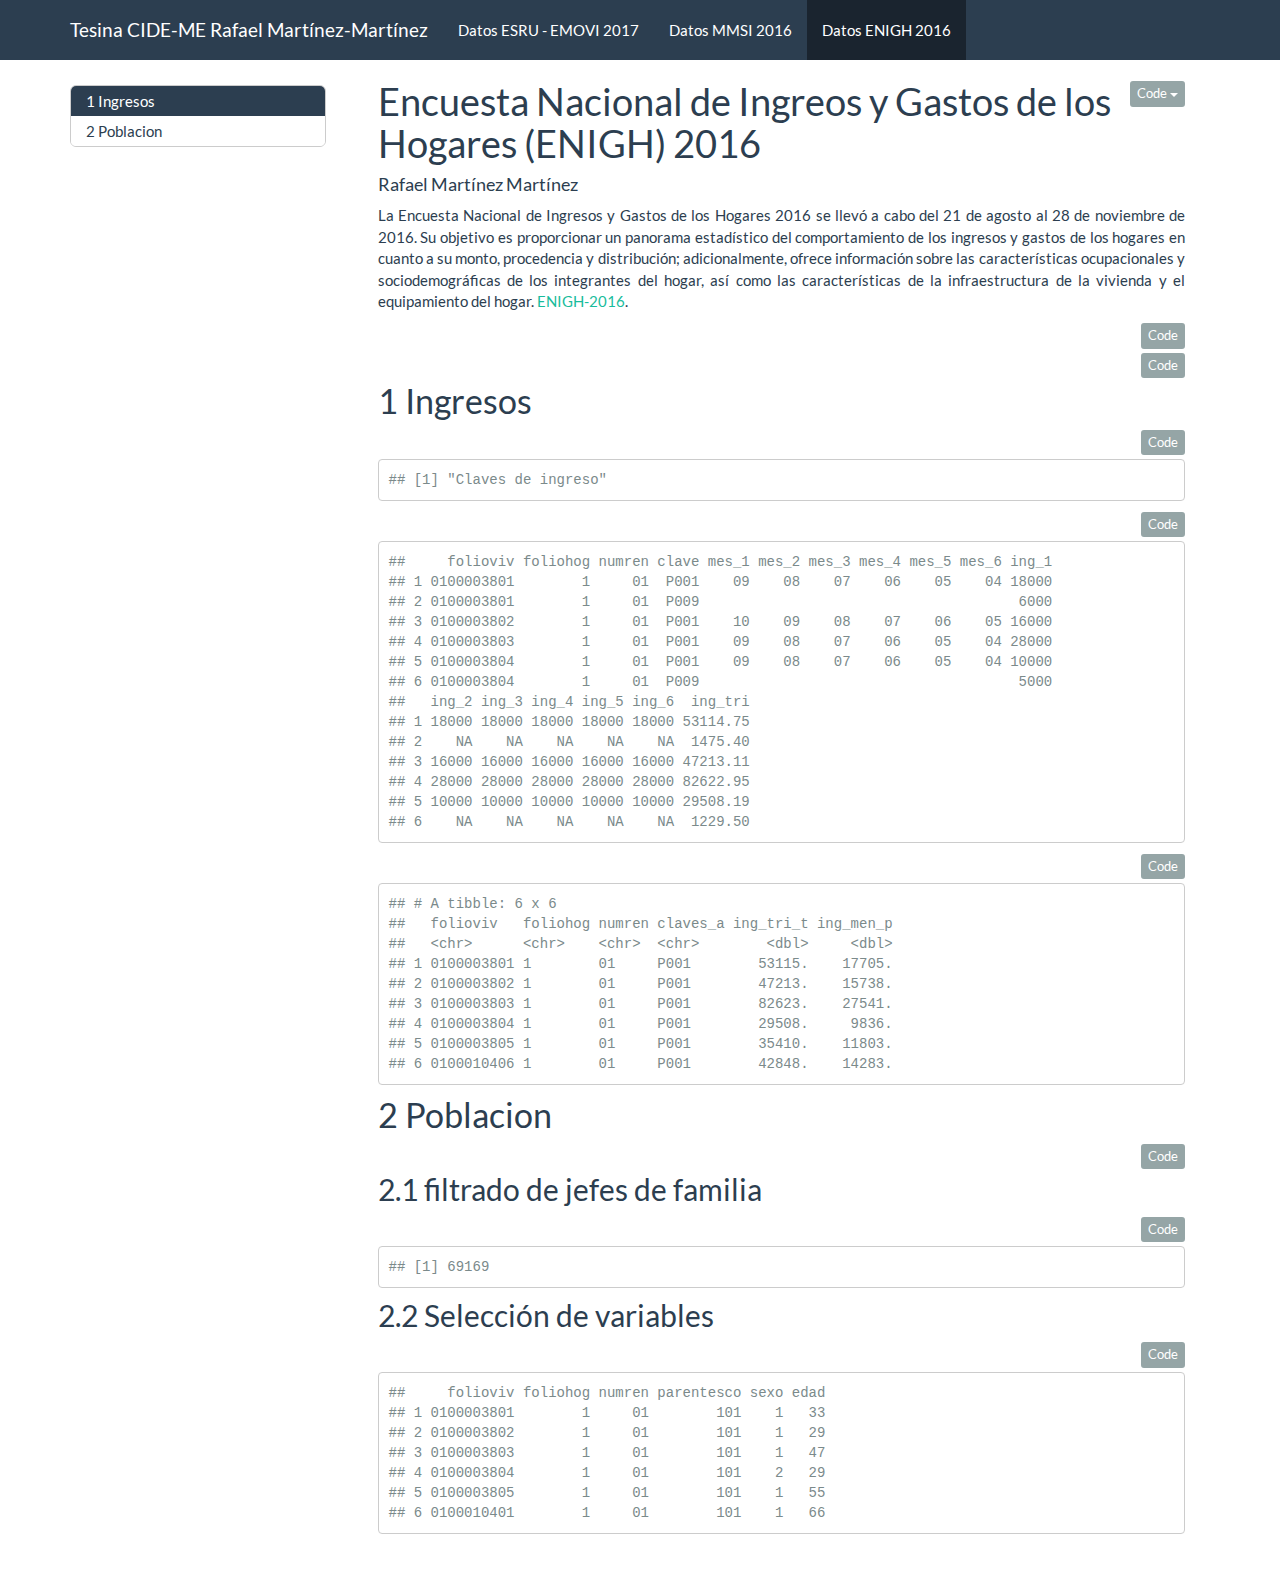
==== docs/ENIGH2016.html @ 31d8e5df "movilidad" ====
<!DOCTYPE html>

<html>

<head>

<meta charset="utf-8" />
<meta name="generator" content="pandoc" />
<meta http-equiv="X-UA-Compatible" content="IE=EDGE" />


<meta name="author" content="Rafael Martínez Martínez" />


<title>Encuesta Nacional de Ingreos y Gastos de los Hogares (ENIGH) 2016</title>

<script src="site_libs/header-attrs-2.5/header-attrs.js"></script>
<script src="site_libs/jquery-1.11.3/jquery.min.js"></script>
<meta name="viewport" content="width=device-width, initial-scale=1" />
<link href="site_libs/bootstrap-3.3.5/css/flatly.min.css" rel="stylesheet" />
<script src="site_libs/bootstrap-3.3.5/js/bootstrap.min.js"></script>
<script src="site_libs/bootstrap-3.3.5/shim/html5shiv.min.js"></script>
<script src="site_libs/bootstrap-3.3.5/shim/respond.min.js"></script>
<script src="site_libs/jqueryui-1.11.4/jquery-ui.min.js"></script>
<link href="site_libs/tocify-1.9.1/jquery.tocify.css" rel="stylesheet" />
<script src="site_libs/tocify-1.9.1/jquery.tocify.js"></script>
<script src="site_libs/navigation-1.1/tabsets.js"></script>
<script src="site_libs/navigation-1.1/codefolding.js"></script>
<script src="site_libs/navigation-1.1/sourceembed.js"></script>
<link href="site_libs/highlightjs-9.12.0/default.css" rel="stylesheet" />
<script src="site_libs/highlightjs-9.12.0/highlight.js"></script>
<link href="site_libs/anchor-sections-1.0/anchor-sections.css" rel="stylesheet" />
<script src="site_libs/anchor-sections-1.0/anchor-sections.js"></script>

<style type="text/css">
  code{white-space: pre-wrap;}
  span.smallcaps{font-variant: small-caps;}
  span.underline{text-decoration: underline;}
  div.column{display: inline-block; vertical-align: top; width: 50%;}
  div.hanging-indent{margin-left: 1.5em; text-indent: -1.5em;}
  ul.task-list{list-style: none;}
    </style>

<style type="text/css">code{white-space: pre;}</style>
<style type="text/css">
  pre:not([class]) {
    background-color: white;
  }
</style>
<script type="text/javascript">
if (window.hljs) {
  hljs.configure({languages: []});
  hljs.initHighlightingOnLoad();
  if (document.readyState && document.readyState === "complete") {
    window.setTimeout(function() { hljs.initHighlighting(); }, 0);
  }
}
</script>



<style type="text/css">
h1 {
  font-size: 34px;
}
h1.title {
  font-size: 38px;
}
h2 {
  font-size: 30px;
}
h3 {
  font-size: 24px;
}
h4 {
  font-size: 18px;
}
h5 {
  font-size: 16px;
}
h6 {
  font-size: 12px;
}
.table th:not([align]) {
  text-align: left;
}
#rmd-source-code {
  display: none;
}
</style>

<link rel="stylesheet" href="estilo.css" type="text/css" />



<style type = "text/css">
.main-container {
  max-width: 940px;
  margin-left: auto;
  margin-right: auto;
}
code {
  color: inherit;
  background-color: rgba(0, 0, 0, 0.04);
}
img {
  max-width:100%;
}
.tabbed-pane {
  padding-top: 12px;
}
.html-widget {
  margin-bottom: 20px;
}
button.code-folding-btn:focus {
  outline: none;
}
summary {
  display: list-item;
}
</style>


<style type="text/css">
/* padding for bootstrap navbar */
body {
  padding-top: 60px;
  padding-bottom: 40px;
}
/* offset scroll position for anchor links (for fixed navbar)  */
.section h1 {
  padding-top: 65px;
  margin-top: -65px;
}
.section h2 {
  padding-top: 65px;
  margin-top: -65px;
}
.section h3 {
  padding-top: 65px;
  margin-top: -65px;
}
.section h4 {
  padding-top: 65px;
  margin-top: -65px;
}
.section h5 {
  padding-top: 65px;
  margin-top: -65px;
}
.section h6 {
  padding-top: 65px;
  margin-top: -65px;
}
.dropdown-submenu {
  position: relative;
}
.dropdown-submenu>.dropdown-menu {
  top: 0;
  left: 100%;
  margin-top: -6px;
  margin-left: -1px;
  border-radius: 0 6px 6px 6px;
}
.dropdown-submenu:hover>.dropdown-menu {
  display: block;
}
.dropdown-submenu>a:after {
  display: block;
  content: " ";
  float: right;
  width: 0;
  height: 0;
  border-color: transparent;
  border-style: solid;
  border-width: 5px 0 5px 5px;
  border-left-color: #cccccc;
  margin-top: 5px;
  margin-right: -10px;
}
.dropdown-submenu:hover>a:after {
  border-left-color: #ffffff;
}
.dropdown-submenu.pull-left {
  float: none;
}
.dropdown-submenu.pull-left>.dropdown-menu {
  left: -100%;
  margin-left: 10px;
  border-radius: 6px 0 6px 6px;
}
</style>

<script>
// manage active state of menu based on current page
$(document).ready(function () {
  // active menu anchor
  href = window.location.pathname
  href = href.substr(href.lastIndexOf('/') + 1)
  if (href === "")
    href = "index.html";
  var menuAnchor = $('a[href="' + href + '"]');

  // mark it active
  menuAnchor.parent().addClass('active');

  // if it's got a parent navbar menu mark it active as well
  menuAnchor.closest('li.dropdown').addClass('active');
});
</script>

<!-- tabsets -->

<style type="text/css">
.tabset-dropdown > .nav-tabs {
  display: inline-table;
  max-height: 500px;
  min-height: 44px;
  overflow-y: auto;
  background: white;
  border: 1px solid #ddd;
  border-radius: 4px;
}

.tabset-dropdown > .nav-tabs > li.active:before {
  content: "";
  font-family: 'Glyphicons Halflings';
  display: inline-block;
  padding: 10px;
  border-right: 1px solid #ddd;
}

.tabset-dropdown > .nav-tabs.nav-tabs-open > li.active:before {
  content: "&#xe258;";
  border: none;
}

.tabset-dropdown > .nav-tabs.nav-tabs-open:before {
  content: "";
  font-family: 'Glyphicons Halflings';
  display: inline-block;
  padding: 10px;
  border-right: 1px solid #ddd;
}

.tabset-dropdown > .nav-tabs > li.active {
  display: block;
}

.tabset-dropdown > .nav-tabs > li > a,
.tabset-dropdown > .nav-tabs > li > a:focus,
.tabset-dropdown > .nav-tabs > li > a:hover {
  border: none;
  display: inline-block;
  border-radius: 4px;
  background-color: transparent;
}

.tabset-dropdown > .nav-tabs.nav-tabs-open > li {
  display: block;
  float: none;
}

.tabset-dropdown > .nav-tabs > li {
  display: none;
}
</style>

<!-- code folding -->
<style type="text/css">
.code-folding-btn { margin-bottom: 4px; }
</style>



<style type="text/css">

#TOC {
  margin: 25px 0px 20px 0px;
}
@media (max-width: 768px) {
#TOC {
  position: relative;
  width: 100%;
}
}

@media print {
.toc-content {
  /* see https://github.com/w3c/csswg-drafts/issues/4434 */
  float: right;
}
}

.toc-content {
  padding-left: 30px;
  padding-right: 40px;
}

div.main-container {
  max-width: 1200px;
}

div.tocify {
  width: 20%;
  max-width: 260px;
  max-height: 85%;
}

@media (min-width: 768px) and (max-width: 991px) {
  div.tocify {
    width: 25%;
  }
}

@media (max-width: 767px) {
  div.tocify {
    width: 100%;
    max-width: none;
  }
}

.tocify ul, .tocify li {
  line-height: 20px;
}

.tocify-subheader .tocify-item {
  font-size: 0.90em;
}

.tocify .list-group-item {
  border-radius: 0px;
}


</style>



</head>

<body>


<div class="container-fluid main-container">


<!-- setup 3col/9col grid for toc_float and main content  -->
<div class="row-fluid">
<div class="col-xs-12 col-sm-4 col-md-3">
<div id="TOC" class="tocify">
</div>
</div>

<div class="toc-content col-xs-12 col-sm-8 col-md-9">




<div class="navbar navbar-default  navbar-fixed-top" role="navigation">
  <div class="container">
    <div class="navbar-header">
      <button type="button" class="navbar-toggle collapsed" data-toggle="collapse" data-target="#navbar">
        <span class="icon-bar"></span>
        <span class="icon-bar"></span>
        <span class="icon-bar"></span>
      </button>
      <a class="navbar-brand" href="index.html">Tesina CIDE-ME Rafael Martínez-Martínez</a>
    </div>
    <div id="navbar" class="navbar-collapse collapse">
      <ul class="nav navbar-nav">
        <li>
  <a href="ESRU2017.html">Datos ESRU - EMOVI 2017</a>
</li>
<li>
  <a href="MMSI2016.html">Datos MMSI 2016</a>
</li>
<li>
  <a href="ENIGH2016.html">Datos ENIGH 2016</a>
</li>
      </ul>
      <ul class="nav navbar-nav navbar-right">
        
      </ul>
    </div><!--/.nav-collapse -->
  </div><!--/.container -->
</div><!--/.navbar -->

<div class="fluid-row" id="header">

<div class="btn-group pull-right">
<button type="button" class="btn btn-default btn-xs dropdown-toggle" data-toggle="dropdown" aria-haspopup="true" aria-expanded="false"><span>Code</span> <span class="caret"></span></button>
<ul class="dropdown-menu" style="min-width: 50px;">
<li><a id="rmd-show-all-code" href="#">Show All Code</a></li>
<li><a id="rmd-hide-all-code" href="#">Hide All Code</a></li>
<li role="separator" class="divider"></li>
<li><a id="rmd-download-source" href="#">Download Rmd</a></li>
</ul>
</div>



<h1 class="title toc-ignore">Encuesta Nacional de Ingreos y Gastos de los Hogares (ENIGH) 2016</h1>
<h4 class="author">Rafael Martínez Martínez</h4>

</div>


<div id="justificar">
<p>La Encuesta Nacional de Ingresos y Gastos de los Hogares 2016 se llevó a cabo del 21 de agosto al 28 de noviembre de 2016. Su objetivo es proporcionar un panorama estadístico del comportamiento de los ingresos y gastos de los hogares en cuanto a su monto, procedencia y distribución; adicionalmente, ofrece información sobre las características ocupacionales y sociodemográficas de los integrantes del hogar, así como las características de la infraestructura de la vivienda y el equipamiento del hogar. <a href="https://www.inegi.org.mx/programas/enigh/nc/2016/">ENIGH-2016</a>.</p>
</div>
<pre class="r"><code>library(tidyverse)
library(haven) # importa, entre otros software, de Stata
library(sjlabelled) # manejar labels de las variables 
library(openxlsx) # leer archivos de excel
library(DT) # visualizar a tablas
library(data.table) # convertir a tablas
library(highcharter) # gráficas interactivas
library(webshot)</code></pre>
<pre class="r"><code>cargar&lt;- function(docu){

return(read_stata(
                     path = paste(&quot;Datos/ENIGH-2016/&quot;,docu,&quot;.dta&quot;,sep=&quot;&quot;),
                     atomic.to.fac = TRUE,
                     enc = NULL,
                     ))
}</code></pre>
<div id="ingresos" class="section level1" number="1">
<h1 number="1"><span class="header-section-number">1</span> Ingresos</h1>
<pre class="r"><code>data_ingresos_enigh2016&lt;-cargar(&quot;ingresos&quot;)
get_label(data_ingresos_enigh2016$clave)</code></pre>
<pre><code>## [1] &quot;Claves de ingreso&quot;</code></pre>
<pre class="r"><code>familias_integrantes &lt;- function(df,folhog,nr){
  dfn &lt;- df %&gt;%
    filter(foliohog %in% folhog)%&gt;%
    filter(numren %in% nr)
  return(dfn)
} 



ingresos_acu &lt;- function(df,clavs=get_labels(ingresos_enigh2016$clave)){
 dfn &lt;- df %&gt;%
   group_by(folioviv, foliohog, numren) %&gt;%
   filter(clave %in% clavs)%&gt;%
   summarise(
   claves_a = paste(clave,collapse = &quot;,&quot;),
  ing_tri_t = sum(ing_tri),
  ing_men_p = ing_tri_t/3
  ) %&gt;% ungroup()
 
 
 return(dfn)
}

hogares &lt;- c(&#39;1&#39;)
personas_h &lt;- c(&#39;01&#39;)

a&lt;-familias_integrantes(data_ingresos_enigh2016,hogares,personas_h)
head(a)</code></pre>
<pre><code>##     folioviv foliohog numren clave mes_1 mes_2 mes_3 mes_4 mes_5 mes_6 ing_1
## 1 0100003801        1     01  P001    09    08    07    06    05    04 18000
## 2 0100003801        1     01  P009                                      6000
## 3 0100003802        1     01  P001    10    09    08    07    06    05 16000
## 4 0100003803        1     01  P001    09    08    07    06    05    04 28000
## 5 0100003804        1     01  P001    09    08    07    06    05    04 10000
## 6 0100003804        1     01  P009                                      5000
##   ing_2 ing_3 ing_4 ing_5 ing_6  ing_tri
## 1 18000 18000 18000 18000 18000 53114.75
## 2    NA    NA    NA    NA    NA  1475.40
## 3 16000 16000 16000 16000 16000 47213.11
## 4 28000 28000 28000 28000 28000 82622.95
## 5 10000 10000 10000 10000 10000 29508.19
## 6    NA    NA    NA    NA    NA  1229.50</code></pre>
<pre class="r"><code>claves&lt;-c(&quot;P001&quot;)
head(ingresos_acu(a,claves) )</code></pre>
<pre><code>## # A tibble: 6 x 6
##   folioviv   foliohog numren claves_a ing_tri_t ing_men_p
##   &lt;chr&gt;      &lt;chr&gt;    &lt;chr&gt;  &lt;chr&gt;        &lt;dbl&gt;     &lt;dbl&gt;
## 1 0100003801 1        01     P001        53115.    17705.
## 2 0100003802 1        01     P001        47213.    15738.
## 3 0100003803 1        01     P001        82623.    27541.
## 4 0100003804 1        01     P001        29508.     9836.
## 5 0100003805 1        01     P001        35410.    11803.
## 6 0100010406 1        01     P001        42848.    14283.</code></pre>
</div>
<div id="poblacion" class="section level1" number="2">
<h1 number="2"><span class="header-section-number">2</span> Poblacion</h1>
<pre class="r"><code>data_poblacion_enigh2016&lt;-cargar(&quot;poblacion&quot;)</code></pre>
<div id="filtrado-de-jefes-de-familia" class="section level2" number="2.1">
<h2 number="2.1"><span class="header-section-number">2.1</span> filtrado de jefes de familia</h2>
<pre class="r"><code># 101 Jefe(a)
# 102 Persona sola
# 201 Esposo(a), compañero(a), cónyuge, pareja, marido, mujer, señor(a), # # 202 consorte Concubino(a)
# 203 Amasio(a)
# 204 Querido(a), amante
# 205 Pareja del mismo sexo

familias_jefes &lt;- function(df,folhog,jefes){
  dfn &lt;- df %&gt;%
    filter(foliohog %in% folhog)%&gt;%
    filter(parentesco %in% jefes)
  return(dfn)
} 

#hogares &lt;- unique(data_poblacion_enigh2016$foliohog)
# ganamos 1000 hogares mas
hogares &lt;- c(&#39;1&#39;)
jefes_h &lt;- c(&#39;101&#39;, &#39;102&#39;)


a&lt;- familias_jefes(data_poblacion_enigh2016,hogares,jefes_h)
NROW(a$parentesco)</code></pre>
<pre><code>## [1] 69169</code></pre>
</div>
<div id="selección-de-variables" class="section level2" number="2.2">
<h2 number="2.2"><span class="header-section-number">2.2</span> Selección de variables</h2>
<pre class="r"><code>var &lt;- c(&quot;folioviv&quot;,&quot;foliohog&quot;, &quot;numren&quot;, &quot;parentesco&quot;,
         &quot;sexo&quot;,&quot;edad&quot; )

data_poblacion_sel &lt;- function(df,va){
  dfn&lt;-df%&gt;% 
    select(all_of(va))
  return(dfn)
}

b&lt;-data_poblacion_sel(a, var)
head(b)</code></pre>
<pre><code>##     folioviv foliohog numren parentesco sexo edad
## 1 0100003801        1     01        101    1   33
## 2 0100003802        1     01        101    1   29
## 3 0100003803        1     01        101    1   47
## 4 0100003804        1     01        101    2   29
## 5 0100003805        1     01        101    1   55
## 6 0100010401        1     01        101    1   66</code></pre>
</div>
</div>

<div id="rmd-source-code">[base64]</div>


</div>
</div>

</div>

<script>

// add bootstrap table styles to pandoc tables
function bootstrapStylePandocTables() {
  $('tr.odd').parent('tbody').parent('table').addClass('table table-condensed');
}
$(document).ready(function () {
  bootstrapStylePandocTables();
});


</script>

<!-- tabsets -->

<script>
$(document).ready(function () {
  window.buildTabsets("TOC");
});

$(document).ready(function () {
  $('.tabset-dropdown > .nav-tabs > li').click(function () {
    $(this).parent().toggleClass('nav-tabs-open')
  });
});
</script>

<!-- code folding -->
<script>
$(document).ready(function () {
  window.initializeSourceEmbed("ENIGH2016.Rmd");
  window.initializeCodeFolding("hide" === "show");
});
</script>

<script>
$(document).ready(function ()  {

    // move toc-ignore selectors from section div to header
    $('div.section.toc-ignore')
        .removeClass('toc-ignore')
        .children('h1,h2,h3,h4,h5').addClass('toc-ignore');

    // establish options
    var options = {
      selectors: "h1,h2,h3",
      theme: "bootstrap3",
      context: '.toc-content',
      hashGenerator: function (text) {
        return text.replace(/[.\\/?&!#<>]/g, '').replace(/\s/g, '_');
      },
      ignoreSelector: ".toc-ignore",
      scrollTo: 0
    };
    options.showAndHide = true;
    options.smoothScroll = true;

    // tocify
    var toc = $("#TOC").tocify(options).data("toc-tocify");
});
</script>

<!-- dynamically load mathjax for compatibility with self-contained -->
<script>
  (function () {
    var script = document.createElement("script");
    script.type = "text/javascript";
    script.src  = "https://mathjax.rstudio.com/latest/MathJax.js?config=TeX-AMS-MML_HTMLorMML";
    document.getElementsByTagName("head")[0].appendChild(script);
  })();
</script>

</body>
</html>
---- docs/site_libs/bootstrap-3.3.5/css/flatly.min.css ----
@font-face {
  font-family: 'Lato';
  font-style: normal;
  font-weight: 400;
  src: url(fonts/Lato.ttf) format('truetype');
}
@font-face {
  font-family: 'Lato';
  font-style: normal;
  font-weight: 700;
  src: url(fonts/LatoBold.ttf) format('truetype');
}
@font-face {
  font-family: 'Lato';
  font-style: italic;
  font-weight: 400;
  src: url(fonts/LatoItalic.ttf) format('truetype');
}

/*!
 * bootswatch v3.3.6
 * Homepage: http://bootswatch.com
 * Copyright 2012-2015 Thomas Park
 * Licensed under MIT
 * Based on Bootstrap
*//*!
 * Bootstrap v3.3.6 (http://getbootstrap.com)
 * Copyright 2011-2015 Twitter, Inc.
 * Licensed under MIT (https://github.com/twbs/bootstrap/blob/master/LICENSE)
 *//*! normalize.css v3.0.3 | MIT License | github.com/necolas/normalize.css */html{font-family:sans-serif;-ms-text-size-adjust:100%;-webkit-text-size-adjust:100%}body{margin:0}article,aside,details,figcaption,figure,footer,header,hgroup,main,menu,nav,section,summary{display:block}audio,canvas,progress,video{display:inline-block;vertical-align:baseline}audio:not([controls]){display:none;height:0}[hidden],template{display:none}a{background-color:transparent}a:active,a:hover{outline:0}abbr[title]{border-bottom:1px dotted}b,strong{font-weight:bold}dfn{font-style:italic}h1{font-size:2em;margin:0.67em 0}mark{background:#ff0;color:#000}small{font-size:80%}sub,sup{font-size:75%;line-height:0;position:relative;vertical-align:baseline}sup{top:-0.5em}sub{bottom:-0.25em}img{border:0}svg:not(:root){overflow:hidden}figure{margin:1em 40px}hr{-webkit-box-sizing:content-box;-moz-box-sizing:content-box;box-sizing:content-box;height:0}pre{overflow:auto}code,kbd,pre,samp{font-family:monospace, monospace;font-size:1em}button,input,optgroup,select,textarea{color:inherit;font:inherit;margin:0}button{overflow:visible}button,select{text-transform:none}button,html input[type="button"],input[type="reset"],input[type="submit"]{-webkit-appearance:button;cursor:pointer}button[disabled],html input[disabled]{cursor:default}button::-moz-focus-inner,input::-moz-focus-inner{border:0;padding:0}input{line-height:normal}input[type="checkbox"],input[type="radio"]{-webkit-box-sizing:border-box;-moz-box-sizing:border-box;box-sizing:border-box;padding:0}input[type="number"]::-webkit-inner-spin-button,input[type="number"]::-webkit-outer-spin-button{height:auto}input[type="search"]{-webkit-appearance:textfield;-webkit-box-sizing:content-box;-moz-box-sizing:content-box;box-sizing:content-box}input[type="search"]::-webkit-search-cancel-button,input[type="search"]::-webkit-search-decoration{-webkit-appearance:none}fieldset{border:1px solid #c0c0c0;margin:0 2px;padding:0.35em 0.625em 0.75em}legend{border:0;padding:0}textarea{overflow:auto}optgroup{font-weight:bold}table{border-collapse:collapse;border-spacing:0}td,th{padding:0}/*! Source: https://github.com/h5bp/html5-boilerplate/blob/master/src/css/main.css */@media print{*,*:before,*:after{background:transparent !important;color:#000 !important;-webkit-box-shadow:none !important;box-shadow:none !important;text-shadow:none !important}a,a:visited{text-decoration:underline}a[href]:after{content:" (" attr(href) ")"}abbr[title]:after{content:" (" attr(title) ")"}a[href^="#"]:after,a[href^="javascript:"]:after{content:""}pre,blockquote{border:1px solid #999;page-break-inside:avoid}thead{display:table-header-group}tr,img{page-break-inside:avoid}img{max-width:100% !important}p,h2,h3{orphans:3;widows:3}h2,h3{page-break-after:avoid}.navbar{display:none}.btn>.caret,.dropup>.btn>.caret{border-top-color:#000 !important}.label{border:1px solid #000}.table{border-collapse:collapse !important}.table td,.table th{background-color:#fff !important}.table-bordered th,.table-bordered td{border:1px solid #ddd !important}}@font-face{font-family:'Glyphicons Halflings';src:url('../fonts/glyphicons-halflings-regular.eot');src:url('../fonts/glyphicons-halflings-regular.eot?#iefix') format('embedded-opentype'),url('../fonts/glyphicons-halflings-regular.woff') format('woff'),url('../fonts/glyphicons-halflings-regular.ttf') format('truetype'),url('../fonts/glyphicons-halflings-regular.svg#glyphicons_halflingsregular') format('svg')}.glyphicon{position:relative;top:1px;display:inline-block;font-family:'Glyphicons Halflings';font-style:normal;font-weight:normal;line-height:1;-webkit-font-smoothing:antialiased;-moz-osx-font-smoothing:grayscale}.glyphicon-asterisk:before{content:"\002a"}.glyphicon-plus:before{content:"\002b"}.glyphicon-euro:before,.glyphicon-eur:before{content:"\20ac"}.glyphicon-minus:before{content:"\2212"}.glyphicon-cloud:before{content:"\2601"}.glyphicon-envelope:before{content:"\2709"}.glyphicon-pencil:before{content:"\270f"}.glyphicon-glass:before{content:"\e001"}.glyphicon-music:before{content:"\e002"}.glyphicon-search:before{content:"\e003"}.glyphicon-heart:before{content:"\e005"}.glyphicon-star:before{content:"\e006"}.glyphicon-star-empty:before{content:"\e007"}.glyphicon-user:before{content:"\e008"}.glyphicon-film:before{content:"\e009"}.glyphicon-th-large:before{content:"\e010"}.glyphicon-th:before{content:"\e011"}.glyphicon-th-list:before{content:"\e012"}.glyphicon-ok:before{content:"\e013"}.glyphicon-remove:before{content:"\e014"}.glyphicon-zoom-in:before{content:"\e015"}.glyphicon-zoom-out:before{content:"\e016"}.glyphicon-off:before{content:"\e017"}.glyphicon-signal:before{content:"\e018"}.glyphicon-cog:before{content:"\e019"}.glyphicon-trash:before{content:"\e020"}.glyphicon-home:before{content:"\e021"}.glyphicon-file:before{content:"\e022"}.glyphicon-time:before{content:"\e023"}.glyphicon-road:before{content:"\e024"}.glyphicon-download-alt:before{content:"\e025"}.glyphicon-download:before{content:"\e026"}.glyphicon-upload:before{content:"\e027"}.glyphicon-inbox:before{content:"\e028"}.glyphicon-play-circle:before{content:"\e029"}.glyphicon-repeat:before{content:"\e030"}.glyphicon-refresh:before{content:"\e031"}.glyphicon-list-alt:before{content:"\e032"}.glyphicon-lock:before{content:"\e033"}.glyphicon-flag:before{content:"\e034"}.glyphicon-headphones:before{content:"\e035"}.glyphicon-volume-off:before{content:"\e036"}.glyphicon-volume-down:before{content:"\e037"}.glyphicon-volume-up:before{content:"\e038"}.glyphicon-qrcode:before{content:"\e039"}.glyphicon-barcode:before{content:"\e040"}.glyphicon-tag:before{content:"\e041"}.glyphicon-tags:before{content:"\e042"}.glyphicon-book:before{content:"\e043"}.glyphicon-bookmark:before{content:"\e044"}.glyphicon-print:before{content:"\e045"}.glyphicon-camera:before{content:"\e046"}.glyphicon-font:before{content:"\e047"}.glyphicon-bold:before{content:"\e048"}.glyphicon-italic:before{content:"\e049"}.glyphicon-text-height:before{content:"\e050"}.glyphicon-text-width:before{content:"\e051"}.glyphicon-align-left:before{content:"\e052"}.glyphicon-align-center:before{content:"\e053"}.glyphicon-align-right:before{content:"\e054"}.glyphicon-align-justify:before{content:"\e055"}.glyphicon-list:before{content:"\e056"}.glyphicon-indent-left:before{content:"\e057"}.glyphicon-indent-right:before{content:"\e058"}.glyphicon-facetime-video:before{content:"\e059"}.glyphicon-picture:before{content:"\e060"}.glyphicon-map-marker:before{content:"\e062"}.glyphicon-adjust:before{content:"\e063"}.glyphicon-tint:before{content:"\e064"}.glyphicon-edit:before{content:"\e065"}.glyphicon-share:before{content:"\e066"}.glyphicon-check:before{content:"\e067"}.glyphicon-move:before{content:"\e068"}.glyphicon-step-backward:before{content:"\e069"}.glyphicon-fast-backward:before{content:"\e070"}.glyphicon-backward:before{content:"\e071"}.glyphicon-play:before{content:"\e072"}.glyphicon-pause:before{content:"\e073"}.glyphicon-stop:before{content:"\e074"}.glyphicon-forward:before{content:"\e075"}.glyphicon-fast-forward:before{content:"\e076"}.glyphicon-step-forward:before{content:"\e077"}.glyphicon-eject:before{content:"\e078"}.glyphicon-chevron-left:before{content:"\e079"}.glyphicon-chevron-right:before{content:"\e080"}.glyphicon-plus-sign:before{content:"\e081"}.glyphicon-minus-sign:before{content:"\e082"}.glyphicon-remove-sign:before{content:"\e083"}.glyphicon-ok-sign:before{content:"\e084"}.glyphicon-question-sign:before{content:"\e085"}.glyphicon-info-sign:before{content:"\e086"}.glyphicon-screenshot:before{content:"\e087"}.glyphicon-remove-circle:before{content:"\e088"}.glyphicon-ok-circle:before{content:"\e089"}.glyphicon-ban-circle:before{content:"\e090"}.glyphicon-arrow-left:before{content:"\e091"}.glyphicon-arrow-right:before{content:"\e092"}.glyphicon-arrow-up:before{content:"\e093"}.glyphicon-arrow-down:before{content:"\e094"}.glyphicon-share-alt:before{content:"\e095"}.glyphicon-resize-full:before{content:"\e096"}.glyphicon-resize-small:before{content:"\e097"}.glyphicon-exclamation-sign:before{content:"\e101"}.glyphicon-gift:before{content:"\e102"}.glyphicon-leaf:before{content:"\e103"}.glyphicon-fire:before{content:"\e104"}.glyphicon-eye-open:before{content:"\e105"}.glyphicon-eye-close:before{content:"\e106"}.glyphicon-warning-sign:before{content:"\e107"}.glyphicon-plane:before{content:"\e108"}.glyphicon-calendar:before{content:"\e109"}.glyphicon-random:before{content:"\e110"}.glyphicon-comment:before{content:"\e111"}.glyphicon-magnet:before{content:"\e112"}.glyphicon-chevron-up:before{content:"\e113"}.glyphicon-chevron-down:before{content:"\e114"}.glyphicon-retweet:before{content:"\e115"}.glyphicon-shopping-cart:before{content:"\e116"}.glyphicon-folder-close:before{content:"\e117"}.glyphicon-folder-open:before{content:"\e118"}.glyphicon-resize-vertical:before{content:"\e119"}.glyphicon-resize-horizontal:before{content:"\e120"}.glyphicon-hdd:before{content:"\e121"}.glyphicon-bullhorn:before{content:"\e122"}.glyphicon-bell:before{content:"\e123"}.glyphicon-certificate:before{content:"\e124"}.glyphicon-thumbs-up:before{content:"\e125"}.glyphicon-thumbs-down:before{content:"\e126"}.glyphicon-hand-right:before{content:"\e127"}.glyphicon-hand-left:before{content:"\e128"}.glyphicon-hand-up:before{content:"\e129"}.glyphicon-hand-down:before{content:"\e130"}.glyphicon-circle-arrow-right:before{content:"\e131"}.glyphicon-circle-arrow-left:before{content:"\e132"}.glyphicon-circle-arrow-up:before{content:"\e133"}.glyphicon-circle-arrow-down:before{content:"\e134"}.glyphicon-globe:before{content:"\e135"}.glyphicon-wrench:before{content:"\e136"}.glyphicon-tasks:before{content:"\e137"}.glyphicon-filter:before{content:"\e138"}.glyphicon-briefcase:before{content:"\e139"}.glyphicon-fullscreen:before{content:"\e140"}.glyphicon-dashboard:before{content:"\e141"}.glyphicon-paperclip:before{content:"\e142"}.glyphicon-heart-empty:before{content:"\e143"}.glyphicon-link:before{content:"\e144"}.glyphicon-phone:before{content:"\e145"}.glyphicon-pushpin:before{content:"\e146"}.glyphicon-usd:before{content:"\e148"}.glyphicon-gbp:before{content:"\e149"}.glyphicon-sort:before{content:"\e150"}.glyphicon-sort-by-alphabet:before{content:"\e151"}.glyphicon-sort-by-alphabet-alt:before{content:"\e152"}.glyphicon-sort-by-order:before{content:"\e153"}.glyphicon-sort-by-order-alt:before{content:"\e154"}.glyphicon-sort-by-attributes:before{content:"\e155"}.glyphicon-sort-by-attributes-alt:before{content:"\e156"}.glyphicon-unchecked:before{content:"\e157"}.glyphicon-expand:before{content:"\e158"}.glyphicon-collapse-down:before{content:"\e159"}.glyphicon-collapse-up:before{content:"\e160"}.glyphicon-log-in:before{content:"\e161"}.glyphicon-flash:before{content:"\e162"}.glyphicon-log-out:before{content:"\e163"}.glyphicon-new-window:before{content:"\e164"}.glyphicon-record:before{content:"\e165"}.glyphicon-save:before{content:"\e166"}.glyphicon-open:before{content:"\e167"}.glyphicon-saved:before{content:"\e168"}.glyphicon-import:before{content:"\e169"}.glyphicon-export:before{content:"\e170"}.glyphicon-send:before{content:"\e171"}.glyphicon-floppy-disk:before{content:"\e172"}.glyphicon-floppy-saved:before{content:"\e173"}.glyphicon-floppy-remove:before{content:"\e174"}.glyphicon-floppy-save:before{content:"\e175"}.glyphicon-floppy-open:before{content:"\e176"}.glyphicon-credit-card:before{content:"\e177"}.glyphicon-transfer:before{content:"\e178"}.glyphicon-cutlery:before{content:"\e179"}.glyphicon-header:before{content:"\e180"}.glyphicon-compressed:before{content:"\e181"}.glyphicon-earphone:before{content:"\e182"}.glyphicon-phone-alt:before{content:"\e183"}.glyphicon-tower:before{content:"\e184"}.glyphicon-stats:before{content:"\e185"}.glyphicon-sd-video:before{content:"\e186"}.glyphicon-hd-video:before{content:"\e187"}.glyphicon-subtitles:before{content:"\e188"}.glyphicon-sound-stereo:before{content:"\e189"}.glyphicon-sound-dolby:before{content:"\e190"}.glyphicon-sound-5-1:before{content:"\e191"}.glyphicon-sound-6-1:before{content:"\e192"}.glyphicon-sound-7-1:before{content:"\e193"}.glyphicon-copyright-mark:before{content:"\e194"}.glyphicon-registration-mark:before{content:"\e195"}.glyphicon-cloud-download:before{content:"\e197"}.glyphicon-cloud-upload:before{content:"\e198"}.glyphicon-tree-conifer:before{content:"\e199"}.glyphicon-tree-deciduous:before{content:"\e200"}.glyphicon-cd:before{content:"\e201"}.glyphicon-save-file:before{content:"\e202"}.glyphicon-open-file:before{content:"\e203"}.glyphicon-level-up:before{content:"\e204"}.glyphicon-copy:before{content:"\e205"}.glyphicon-paste:before{content:"\e206"}.glyphicon-alert:before{content:"\e209"}.glyphicon-equalizer:before{content:"\e210"}.glyphicon-king:before{content:"\e211"}.glyphicon-queen:before{content:"\e212"}.glyphicon-pawn:before{content:"\e213"}.glyphicon-bishop:before{content:"\e214"}.glyphicon-knight:before{content:"\e215"}.glyphicon-baby-formula:before{content:"\e216"}.glyphicon-tent:before{content:"\26fa"}.glyphicon-blackboard:before{content:"\e218"}.glyphicon-bed:before{content:"\e219"}.glyphicon-apple:before{content:"\f8ff"}.glyphicon-erase:before{content:"\e221"}.glyphicon-hourglass:before{content:"\231b"}.glyphicon-lamp:before{content:"\e223"}.glyphicon-duplicate:before{content:"\e224"}.glyphicon-piggy-bank:before{content:"\e225"}.glyphicon-scissors:before{content:"\e226"}.glyphicon-bitcoin:before{content:"\e227"}.glyphicon-btc:before{content:"\e227"}.glyphicon-xbt:before{content:"\e227"}.glyphicon-yen:before{content:"\00a5"}.glyphicon-jpy:before{content:"\00a5"}.glyphicon-ruble:before{content:"\20bd"}.glyphicon-rub:before{content:"\20bd"}.glyphicon-scale:before{content:"\e230"}.glyphicon-ice-lolly:before{content:"\e231"}.glyphicon-ice-lolly-tasted:before{content:"\e232"}.glyphicon-education:before{content:"\e233"}.glyphicon-option-horizontal:before{content:"\e234"}.glyphicon-option-vertical:before{content:"\e235"}.glyphicon-menu-hamburger:before{content:"\e236"}.glyphicon-modal-window:before{content:"\e237"}.glyphicon-oil:before{content:"\e238"}.glyphicon-grain:before{content:"\e239"}.glyphicon-sunglasses:before{content:"\e240"}.glyphicon-text-size:before{content:"\e241"}.glyphicon-text-color:before{content:"\e242"}.glyphicon-text-background:before{content:"\e243"}.glyphicon-object-align-top:before{content:"\e244"}.glyphicon-object-align-bottom:before{content:"\e245"}.glyphicon-object-align-horizontal:before{content:"\e246"}.glyphicon-object-align-left:before{content:"\e247"}.glyphicon-object-align-vertical:before{content:"\e248"}.glyphicon-object-align-right:before{content:"\e249"}.glyphicon-triangle-right:before{content:"\e250"}.glyphicon-triangle-left:before{content:"\e251"}.glyphicon-triangle-bottom:before{content:"\e252"}.glyphicon-triangle-top:before{content:"\e253"}.glyphicon-console:before{content:"\e254"}.glyphicon-superscript:before{content:"\e255"}.glyphicon-subscript:before{content:"\e256"}.glyphicon-menu-left:before{content:"\e257"}.glyphicon-menu-right:before{content:"\e258"}.glyphicon-menu-down:before{content:"\e259"}.glyphicon-menu-up:before{content:"\e260"}*{-webkit-box-sizing:border-box;-moz-box-sizing:border-box;box-sizing:border-box}*:before,*:after{-webkit-box-sizing:border-box;-moz-box-sizing:border-box;box-sizing:border-box}html{font-size:10px;-webkit-tap-highlight-color:rgba(0,0,0,0)}body{font-family:"Lato","Helvetica Neue",Helvetica,Arial,sans-serif;font-size:15px;line-height:1.42857143;color:#2c3e50;background-color:#ffffff}input,button,select,textarea{font-family:inherit;font-size:inherit;line-height:inherit}a{color:#18bc9c;text-decoration:none}a:hover,a:focus{color:#18bc9c;text-decoration:underline}a:focus{outline:thin dotted;outline:5px auto -webkit-focus-ring-color;outline-offset:-2px}figure{margin:0}img{vertical-align:middle}.img-responsive,.thumbnail>img,.thumbnail a>img,.carousel-inner>.item>img,.carousel-inner>.item>a>img{display:block;max-width:100%;height:auto}.img-rounded{border-radius:6px}.img-thumbnail{padding:4px;line-height:1.42857143;background-color:#ffffff;border:1px solid #ecf0f1;border-radius:4px;-webkit-transition:all .2s ease-in-out;-o-transition:all .2s ease-in-out;transition:all .2s ease-in-out;display:inline-block;max-width:100%;height:auto}.img-circle{border-radius:50%}hr{margin-top:21px;margin-bottom:21px;border:0;border-top:1px solid #ecf0f1}.sr-only{position:absolute;width:1px;height:1px;margin:-1px;padding:0;overflow:hidden;clip:rect(0, 0, 0, 0);border:0}.sr-only-focusable:active,.sr-only-focusable:focus{position:static;width:auto;height:auto;margin:0;overflow:visible;clip:auto}[role="button"]{cursor:pointer}h1,h2,h3,h4,h5,h6,.h1,.h2,.h3,.h4,.h5,.h6{font-family:"Lato","Helvetica Neue",Helvetica,Arial,sans-serif;font-weight:400;line-height:1.1;color:inherit}h1 small,h2 small,h3 small,h4 small,h5 small,h6 small,.h1 small,.h2 small,.h3 small,.h4 small,.h5 small,.h6 small,h1 .small,h2 .small,h3 .small,h4 .small,h5 .small,h6 .small,.h1 .small,.h2 .small,.h3 .small,.h4 .small,.h5 .small,.h6 .small{font-weight:normal;line-height:1;color:#b4bcc2}h1,.h1,h2,.h2,h3,.h3{margin-top:21px;margin-bottom:10.5px}h1 small,.h1 small,h2 small,.h2 small,h3 small,.h3 small,h1 .small,.h1 .small,h2 .small,.h2 .small,h3 .small,.h3 .small{font-size:65%}h4,.h4,h5,.h5,h6,.h6{margin-top:10.5px;margin-bottom:10.5px}h4 small,.h4 small,h5 small,.h5 small,h6 small,.h6 small,h4 .small,.h4 .small,h5 .small,.h5 .small,h6 .small,.h6 .small{font-size:75%}h1,.h1{font-size:39px}h2,.h2{font-size:32px}h3,.h3{font-size:26px}h4,.h4{font-size:19px}h5,.h5{font-size:15px}h6,.h6{font-size:13px}p{margin:0 0 10.5px}.lead{margin-bottom:21px;font-size:17px;font-weight:300;line-height:1.4}@media (min-width:768px){.lead{font-size:22.5px}}small,.small{font-size:86%}mark,.mark{background-color:#f39c12;padding:.2em}.text-left{text-align:left}.text-right{text-align:right}.text-center{text-align:center}.text-justify{text-align:justify}.text-nowrap{white-space:nowrap}.text-lowercase{text-transform:lowercase}.text-uppercase{text-transform:uppercase}.text-capitalize{text-transform:capitalize}.text-muted{color:#b4bcc2}.text-primary{color:#2c3e50}a.text-primary:hover,a.text-primary:focus{color:#1a242f}.text-success{color:#ffffff}a.text-success:hover,a.text-success:focus{color:#e6e6e6}.text-info{color:#ffffff}a.text-info:hover,a.text-info:focus{color:#e6e6e6}.text-warning{color:#ffffff}a.text-warning:hover,a.text-warning:focus{color:#e6e6e6}.text-danger{color:#ffffff}a.text-danger:hover,a.text-danger:focus{color:#e6e6e6}.bg-primary{color:#fff;background-color:#2c3e50}a.bg-primary:hover,a.bg-primary:focus{background-color:#1a242f}.bg-success{background-color:#18bc9c}a.bg-success:hover,a.bg-success:focus{background-color:#128f76}.bg-info{background-color:#3498db}a.bg-info:hover,a.bg-info:focus{background-color:#217dbb}.bg-warning{background-color:#f39c12}a.bg-warning:hover,a.bg-warning:focus{background-color:#c87f0a}.bg-danger{background-color:#e74c3c}a.bg-danger:hover,a.bg-danger:focus{background-color:#d62c1a}.page-header{padding-bottom:9.5px;margin:42px 0 21px;border-bottom:1px solid transparent}ul,ol{margin-top:0;margin-bottom:10.5px}ul ul,ol ul,ul ol,ol ol{margin-bottom:0}.list-unstyled{padding-left:0;list-style:none}.list-inline{padding-left:0;list-style:none;margin-left:-5px}.list-inline>li{display:inline-block;padding-left:5px;padding-right:5px}dl{margin-top:0;margin-bottom:21px}dt,dd{line-height:1.42857143}dt{font-weight:bold}dd{margin-left:0}@media (min-width:768px){.dl-horizontal dt{float:left;width:160px;clear:left;text-align:right;overflow:hidden;text-overflow:ellipsis;white-space:nowrap}.dl-horizontal dd{margin-left:180px}}abbr[title],abbr[data-original-title]{cursor:help;border-bottom:1px dotted #b4bcc2}.initialism{font-size:90%;text-transform:uppercase}blockquote{padding:10.5px 21px;margin:0 0 21px;font-size:18.75px;border-left:5px solid #ecf0f1}blockquote p:last-child,blockquote ul:last-child,blockquote ol:last-child{margin-bottom:0}blockquote footer,blockquote small,blockquote .small{display:block;font-size:80%;line-height:1.42857143;color:#b4bcc2}blockquote footer:before,blockquote small:before,blockquote .small:before{content:'\2014 \00A0'}.blockquote-reverse,blockquote.pull-right{padding-right:15px;padding-left:0;border-right:5px solid #ecf0f1;border-left:0;text-align:right}.blockquote-reverse footer:before,blockquote.pull-right footer:before,.blockquote-reverse small:before,blockquote.pull-right small:before,.blockquote-reverse .small:before,blockquote.pull-right .small:before{content:''}.blockquote-reverse footer:after,blockquote.pull-right footer:after,.blockquote-reverse small:after,blockquote.pull-right small:after,.blockquote-reverse .small:after,blockquote.pull-right .small:after{content:'\00A0 \2014'}address{margin-bottom:21px;font-style:normal;line-height:1.42857143}code,kbd,pre,samp{font-family:monospace}code{padding:2px 4px;font-size:90%;color:#c7254e;background-color:#f9f2f4;border-radius:4px}kbd{padding:2px 4px;font-size:90%;color:#ffffff;background-color:#333333;border-radius:3px;-webkit-box-shadow:inset 0 -1px 0 rgba(0,0,0,0.25);box-shadow:inset 0 -1px 0 rgba(0,0,0,0.25)}kbd kbd{padding:0;font-size:100%;font-weight:bold;-webkit-box-shadow:none;box-shadow:none}pre{display:block;padding:10px;margin:0 0 10.5px;font-size:14px;line-height:1.42857143;word-break:break-all;word-wrap:break-word;color:#7b8a8b;background-color:#ecf0f1;border:1px solid #cccccc;border-radius:4px}pre code{padding:0;font-size:inherit;color:inherit;white-space:pre-wrap;background-color:transparent;border-radius:0}.pre-scrollable{max-height:340px;overflow-y:scroll}.container{margin-right:auto;margin-left:auto;padding-left:15px;padding-right:15px}@media (min-width:768px){.container{width:750px}}@media (min-width:992px){.container{width:970px}}@media (min-width:1200px){.container{width:1170px}}.container-fluid{margin-right:auto;margin-left:auto;padding-left:15px;padding-right:15px}.row{margin-left:-15px;margin-right:-15px}.col-xs-1,.col-sm-1,.col-md-1,.col-lg-1,.col-xs-2,.col-sm-2,.col-md-2,.col-lg-2,.col-xs-3,.col-sm-3,.col-md-3,.col-lg-3,.col-xs-4,.col-sm-4,.col-md-4,.col-lg-4,.col-xs-5,.col-sm-5,.col-md-5,.col-lg-5,.col-xs-6,.col-sm-6,.col-md-6,.col-lg-6,.col-xs-7,.col-sm-7,.col-md-7,.col-lg-7,.col-xs-8,.col-sm-8,.col-md-8,.col-lg-8,.col-xs-9,.col-sm-9,.col-md-9,.col-lg-9,.col-xs-10,.col-sm-10,.col-md-10,.col-lg-10,.col-xs-11,.col-sm-11,.col-md-11,.col-lg-11,.col-xs-12,.col-sm-12,.col-md-12,.col-lg-12{position:relative;min-height:1px;padding-left:15px;padding-right:15px}.col-xs-1,.col-xs-2,.col-xs-3,.col-xs-4,.col-xs-5,.col-xs-6,.col-xs-7,.col-xs-8,.col-xs-9,.col-xs-10,.col-xs-11,.col-xs-12{float:left}.col-xs-12{width:100%}.col-xs-11{width:91.66666667%}.col-xs-10{width:83.33333333%}.col-xs-9{width:75%}.col-xs-8{width:66.66666667%}.col-xs-7{width:58.33333333%}.col-xs-6{width:50%}.col-xs-5{width:41.66666667%}.col-xs-4{width:33.33333333%}.col-xs-3{width:25%}.col-xs-2{width:16.66666667%}.col-xs-1{width:8.33333333%}.col-xs-pull-12{right:100%}.col-xs-pull-11{right:91.66666667%}.col-xs-pull-10{right:83.33333333%}.col-xs-pull-9{right:75%}.col-xs-pull-8{right:66.66666667%}.col-xs-pull-7{right:58.33333333%}.col-xs-pull-6{right:50%}.col-xs-pull-5{right:41.66666667%}.col-xs-pull-4{right:33.33333333%}.col-xs-pull-3{right:25%}.col-xs-pull-2{right:16.66666667%}.col-xs-pull-1{right:8.33333333%}.col-xs-pull-0{right:auto}.col-xs-push-12{left:100%}.col-xs-push-11{left:91.66666667%}.col-xs-push-10{left:83.33333333%}.col-xs-push-9{left:75%}.col-xs-push-8{left:66.66666667%}.col-xs-push-7{left:58.33333333%}.col-xs-push-6{left:50%}.col-xs-push-5{left:41.66666667%}.col-xs-push-4{left:33.33333333%}.col-xs-push-3{left:25%}.col-xs-push-2{left:16.66666667%}.col-xs-push-1{left:8.33333333%}.col-xs-push-0{left:auto}.col-xs-offset-12{margin-left:100%}.col-xs-offset-11{margin-left:91.66666667%}.col-xs-offset-10{margin-left:83.33333333%}.col-xs-offset-9{margin-left:75%}.col-xs-offset-8{margin-left:66.66666667%}.col-xs-offset-7{margin-left:58.33333333%}.col-xs-offset-6{margin-left:50%}.col-xs-offset-5{margin-left:41.66666667%}.col-xs-offset-4{margin-left:33.33333333%}.col-xs-offset-3{margin-left:25%}.col-xs-offset-2{margin-left:16.66666667%}.col-xs-offset-1{margin-left:8.33333333%}.col-xs-offset-0{margin-left:0%}@media (min-width:768px){.col-sm-1,.col-sm-2,.col-sm-3,.col-sm-4,.col-sm-5,.col-sm-6,.col-sm-7,.col-sm-8,.col-sm-9,.col-sm-10,.col-sm-11,.col-sm-12{float:left}.col-sm-12{width:100%}.col-sm-11{width:91.66666667%}.col-sm-10{width:83.33333333%}.col-sm-9{width:75%}.col-sm-8{width:66.66666667%}.col-sm-7{width:58.33333333%}.col-sm-6{width:50%}.col-sm-5{width:41.66666667%}.col-sm-4{width:33.33333333%}.col-sm-3{width:25%}.col-sm-2{width:16.66666667%}.col-sm-1{width:8.33333333%}.col-sm-pull-12{right:100%}.col-sm-pull-11{right:91.66666667%}.col-sm-pull-10{right:83.33333333%}.col-sm-pull-9{right:75%}.col-sm-pull-8{right:66.66666667%}.col-sm-pull-7{right:58.33333333%}.col-sm-pull-6{right:50%}.col-sm-pull-5{right:41.66666667%}.col-sm-pull-4{right:33.33333333%}.col-sm-pull-3{right:25%}.col-sm-pull-2{right:16.66666667%}.col-sm-pull-1{right:8.33333333%}.col-sm-pull-0{right:auto}.col-sm-push-12{left:100%}.col-sm-push-11{left:91.66666667%}.col-sm-push-10{left:83.33333333%}.col-sm-push-9{left:75%}.col-sm-push-8{left:66.66666667%}.col-sm-push-7{left:58.33333333%}.col-sm-push-6{left:50%}.col-sm-push-5{left:41.66666667%}.col-sm-push-4{left:33.33333333%}.col-sm-push-3{left:25%}.col-sm-push-2{left:16.66666667%}.col-sm-push-1{left:8.33333333%}.col-sm-push-0{left:auto}.col-sm-offset-12{margin-left:100%}.col-sm-offset-11{margin-left:91.66666667%}.col-sm-offset-10{margin-left:83.33333333%}.col-sm-offset-9{margin-left:75%}.col-sm-offset-8{margin-left:66.66666667%}.col-sm-offset-7{margin-left:58.33333333%}.col-sm-offset-6{margin-left:50%}.col-sm-offset-5{margin-left:41.66666667%}.col-sm-offset-4{margin-left:33.33333333%}.col-sm-offset-3{margin-left:25%}.col-sm-offset-2{margin-left:16.66666667%}.col-sm-offset-1{margin-left:8.33333333%}.col-sm-offset-0{margin-left:0%}}@media (min-width:992px){.col-md-1,.col-md-2,.col-md-3,.col-md-4,.col-md-5,.col-md-6,.col-md-7,.col-md-8,.col-md-9,.col-md-10,.col-md-11,.col-md-12{float:left}.col-md-12{width:100%}.col-md-11{width:91.66666667%}.col-md-10{width:83.33333333%}.col-md-9{width:75%}.col-md-8{width:66.66666667%}.col-md-7{width:58.33333333%}.col-md-6{width:50%}.col-md-5{width:41.66666667%}.col-md-4{width:33.33333333%}.col-md-3{width:25%}.col-md-2{width:16.66666667%}.col-md-1{width:8.33333333%}.col-md-pull-12{right:100%}.col-md-pull-11{right:91.66666667%}.col-md-pull-10{right:83.33333333%}.col-md-pull-9{right:75%}.col-md-pull-8{right:66.66666667%}.col-md-pull-7{right:58.33333333%}.col-md-pull-6{right:50%}.col-md-pull-5{right:41.66666667%}.col-md-pull-4{right:33.33333333%}.col-md-pull-3{right:25%}.col-md-pull-2{right:16.66666667%}.col-md-pull-1{right:8.33333333%}.col-md-pull-0{right:auto}.col-md-push-12{left:100%}.col-md-push-11{left:91.66666667%}.col-md-push-10{left:83.33333333%}.col-md-push-9{left:75%}.col-md-push-8{left:66.66666667%}.col-md-push-7{left:58.33333333%}.col-md-push-6{left:50%}.col-md-push-5{left:41.66666667%}.col-md-push-4{left:33.33333333%}.col-md-push-3{left:25%}.col-md-push-2{left:16.66666667%}.col-md-push-1{left:8.33333333%}.col-md-push-0{left:auto}.col-md-offset-12{margin-left:100%}.col-md-offset-11{margin-left:91.66666667%}.col-md-offset-10{margin-left:83.33333333%}.col-md-offset-9{margin-left:75%}.col-md-offset-8{margin-left:66.66666667%}.col-md-offset-7{margin-left:58.33333333%}.col-md-offset-6{margin-left:50%}.col-md-offset-5{margin-left:41.66666667%}.col-md-offset-4{margin-left:33.33333333%}.col-md-offset-3{margin-left:25%}.col-md-offset-2{margin-left:16.66666667%}.col-md-offset-1{margin-left:8.33333333%}.col-md-offset-0{margin-left:0%}}@media (min-width:1200px){.col-lg-1,.col-lg-2,.col-lg-3,.col-lg-4,.col-lg-5,.col-lg-6,.col-lg-7,.col-lg-8,.col-lg-9,.col-lg-10,.col-lg-11,.col-lg-12{float:left}.col-lg-12{width:100%}.col-lg-11{width:91.66666667%}.col-lg-10{width:83.33333333%}.col-lg-9{width:75%}.col-lg-8{width:66.66666667%}.col-lg-7{width:58.33333333%}.col-lg-6{width:50%}.col-lg-5{width:41.66666667%}.col-lg-4{width:33.33333333%}.col-lg-3{width:25%}.col-lg-2{width:16.66666667%}.col-lg-1{width:8.33333333%}.col-lg-pull-12{right:100%}.col-lg-pull-11{right:91.66666667%}.col-lg-pull-10{right:83.33333333%}.col-lg-pull-9{right:75%}.col-lg-pull-8{right:66.66666667%}.col-lg-pull-7{right:58.33333333%}.col-lg-pull-6{right:50%}.col-lg-pull-5{right:41.66666667%}.col-lg-pull-4{right:33.33333333%}.col-lg-pull-3{right:25%}.col-lg-pull-2{right:16.66666667%}.col-lg-pull-1{right:8.33333333%}.col-lg-pull-0{right:auto}.col-lg-push-12{left:100%}.col-lg-push-11{left:91.66666667%}.col-lg-push-10{left:83.33333333%}.col-lg-push-9{left:75%}.col-lg-push-8{left:66.66666667%}.col-lg-push-7{left:58.33333333%}.col-lg-push-6{left:50%}.col-lg-push-5{left:41.66666667%}.col-lg-push-4{left:33.33333333%}.col-lg-push-3{left:25%}.col-lg-push-2{left:16.66666667%}.col-lg-push-1{left:8.33333333%}.col-lg-push-0{left:auto}.col-lg-offset-12{margin-left:100%}.col-lg-offset-11{margin-left:91.66666667%}.col-lg-offset-10{margin-left:83.33333333%}.col-lg-offset-9{margin-left:75%}.col-lg-offset-8{margin-left:66.66666667%}.col-lg-offset-7{margin-left:58.33333333%}.col-lg-offset-6{margin-left:50%}.col-lg-offset-5{margin-left:41.66666667%}.col-lg-offset-4{margin-left:33.33333333%}.col-lg-offset-3{margin-left:25%}.col-lg-offset-2{margin-left:16.66666667%}.col-lg-offset-1{margin-left:8.33333333%}.col-lg-offset-0{margin-left:0%}}table{background-color:transparent}caption{padding-top:8px;padding-bottom:8px;color:#b4bcc2;text-align:left}th{}.table{width:100%;max-width:100%;margin-bottom:21px}.table>thead>tr>th,.table>tbody>tr>th,.table>tfoot>tr>th,.table>thead>tr>td,.table>tbody>tr>td,.table>tfoot>tr>td{padding:8px;line-height:1.42857143;vertical-align:top;border-top:1px solid #ecf0f1}.table>thead>tr>th{vertical-align:bottom;border-bottom:2px solid #ecf0f1}.table>caption+thead>tr:first-child>th,.table>colgroup+thead>tr:first-child>th,.table>thead:first-child>tr:first-child>th,.table>caption+thead>tr:first-child>td,.table>colgroup+thead>tr:first-child>td,.table>thead:first-child>tr:first-child>td{border-top:0}.table>tbody+tbody{border-top:2px solid #ecf0f1}.table .table{background-color:#ffffff}.table-condensed>thead>tr>th,.table-condensed>tbody>tr>th,.table-condensed>tfoot>tr>th,.table-condensed>thead>tr>td,.table-condensed>tbody>tr>td,.table-condensed>tfoot>tr>td{padding:5px}.table-bordered{border:1px solid #ecf0f1}.table-bordered>thead>tr>th,.table-bordered>tbody>tr>th,.table-bordered>tfoot>tr>th,.table-bordered>thead>tr>td,.table-bordered>tbody>tr>td,.table-bordered>tfoot>tr>td{border:1px solid #ecf0f1}.table-bordered>thead>tr>th,.table-bordered>thead>tr>td{border-bottom-width:2px}.table-striped>tbody>tr:nth-of-type(odd){background-color:#f9f9f9}.table-hover>tbody>tr:hover{background-color:#ecf0f1}table col[class*="col-"]{position:static;float:none;display:table-column}table td[class*="col-"],table th[class*="col-"]{position:static;float:none;display:table-cell}.table>thead>tr>td.active,.table>tbody>tr>td.active,.table>tfoot>tr>td.active,.table>thead>tr>th.active,.table>tbody>tr>th.active,.table>tfoot>tr>th.active,.table>thead>tr.active>td,.table>tbody>tr.active>td,.table>tfoot>tr.active>td,.table>thead>tr.active>th,.table>tbody>tr.active>th,.table>tfoot>tr.active>th{background-color:#ecf0f1}.table-hover>tbody>tr>td.active:hover,.table-hover>tbody>tr>th.active:hover,.table-hover>tbody>tr.active:hover>td,.table-hover>tbody>tr:hover>.active,.table-hover>tbody>tr.active:hover>th{background-color:#dde4e6}.table>thead>tr>td.success,.table>tbody>tr>td.success,.table>tfoot>tr>td.success,.table>thead>tr>th.success,.table>tbody>tr>th.success,.table>tfoot>tr>th.success,.table>thead>tr.success>td,.table>tbody>tr.success>td,.table>tfoot>tr.success>td,.table>thead>tr.success>th,.table>tbody>tr.success>th,.table>tfoot>tr.success>th{background-color:#18bc9c}.table-hover>tbody>tr>td.success:hover,.table-hover>tbody>tr>th.success:hover,.table-hover>tbody>tr.success:hover>td,.table-hover>tbody>tr:hover>.success,.table-hover>tbody>tr.success:hover>th{background-color:#15a589}.table>thead>tr>td.info,.table>tbody>tr>td.info,.table>tfoot>tr>td.info,.table>thead>tr>th.info,.table>tbody>tr>th.info,.table>tfoot>tr>th.info,.table>thead>tr.info>td,.table>tbody>tr.info>td,.table>tfoot>tr.info>td,.table>thead>tr.info>th,.table>tbody>tr.info>th,.table>tfoot>tr.info>th{background-color:#3498db}.table-hover>tbody>tr>td.info:hover,.table-hover>tbody>tr>th.info:hover,.table-hover>tbody>tr.info:hover>td,.table-hover>tbody>tr:hover>.info,.table-hover>tbody>tr.info:hover>th{background-color:#258cd1}.table>thead>tr>td.warning,.table>tbody>tr>td.warning,.table>tfoot>tr>td.warning,.table>thead>tr>th.warning,.table>tbody>tr>th.warning,.table>tfoot>tr>th.warning,.table>thead>tr.warning>td,.table>tbody>tr.warning>td,.table>tfoot>tr.warning>td,.table>thead>tr.warning>th,.table>tbody>tr.warning>th,.table>tfoot>tr.warning>th{background-color:#f39c12}.table-hover>tbody>tr>td.warning:hover,.table-hover>tbody>tr>th.warning:hover,.table-hover>tbody>tr.warning:hover>td,.table-hover>tbody>tr:hover>.warning,.table-hover>tbody>tr.warning:hover>th{background-color:#e08e0b}.table>thead>tr>td.danger,.table>tbody>tr>td.danger,.table>tfoot>tr>td.danger,.table>thead>tr>th.danger,.table>tbody>tr>th.danger,.table>tfoot>tr>th.danger,.table>thead>tr.danger>td,.table>tbody>tr.danger>td,.table>tfoot>tr.danger>td,.table>thead>tr.danger>th,.table>tbody>tr.danger>th,.table>tfoot>tr.danger>th{background-color:#e74c3c}.table-hover>tbody>tr>td.danger:hover,.table-hover>tbody>tr>th.danger:hover,.table-hover>tbody>tr.danger:hover>td,.table-hover>tbody>tr:hover>.danger,.table-hover>tbody>tr.danger:hover>th{background-color:#e43725}.table-responsive{overflow-x:auto;min-height:0.01%}@media screen and (max-width:767px){.table-responsive{width:100%;margin-bottom:15.75px;overflow-y:hidden;-ms-overflow-style:-ms-autohiding-scrollbar;border:1px solid #ecf0f1}.table-responsive>.table{margin-bottom:0}.table-responsive>.table>thead>tr>th,.table-responsive>.table>tbody>tr>th,.table-responsive>.table>tfoot>tr>th,.table-responsive>.table>thead>tr>td,.table-responsive>.table>tbody>tr>td,.table-responsive>.table>tfoot>tr>td{white-space:nowrap}.table-responsive>.table-bordered{border:0}.table-responsive>.table-bordered>thead>tr>th:first-child,.table-responsive>.table-bordered>tbody>tr>th:first-child,.table-responsive>.table-bordered>tfoot>tr>th:first-child,.table-responsive>.table-bordered>thead>tr>td:first-child,.table-responsive>.table-bordered>tbody>tr>td:first-child,.table-responsive>.table-bordered>tfoot>tr>td:first-child{border-left:0}.table-responsive>.table-bordered>thead>tr>th:last-child,.table-responsive>.table-bordered>tbody>tr>th:last-child,.table-responsive>.table-bordered>tfoot>tr>th:last-child,.table-responsive>.table-bordered>thead>tr>td:last-child,.table-responsive>.table-bordered>tbody>tr>td:last-child,.table-responsive>.table-bordered>tfoot>tr>td:last-child{border-right:0}.table-responsive>.table-bordered>tbody>tr:last-child>th,.table-responsive>.table-bordered>tfoot>tr:last-child>th,.table-responsive>.table-bordered>tbody>tr:last-child>td,.table-responsive>.table-bordered>tfoot>tr:last-child>td{border-bottom:0}}fieldset{padding:0;margin:0;border:0;min-width:0}legend{display:block;width:100%;padding:0;margin-bottom:21px;font-size:22.5px;line-height:inherit;color:#2c3e50;border:0;border-bottom:1px solid transparent}label{display:inline-block;max-width:100%;margin-bottom:5px;font-weight:bold}input[type="search"]{-webkit-box-sizing:border-box;-moz-box-sizing:border-box;box-sizing:border-box}input[type="radio"],input[type="checkbox"]{margin:4px 0 0;margin-top:1px \9;line-height:normal}input[type="file"]{display:block}input[type="range"]{display:block;width:100%}select[multiple],select[size]{height:auto}input[type="file"]:focus,input[type="radio"]:focus,input[type="checkbox"]:focus{outline:thin dotted;outline:5px auto -webkit-focus-ring-color;outline-offset:-2px}output{display:block;padding-top:11px;font-size:15px;line-height:1.42857143;color:#2c3e50}.form-control{display:block;width:100%;height:45px;padding:10px 15px;font-size:15px;line-height:1.42857143;color:#2c3e50;background-color:#ffffff;background-image:none;border:1px solid #dce4ec;border-radius:4px;-webkit-box-shadow:inset 0 1px 1px rgba(0,0,0,0.075);box-shadow:inset 0 1px 1px rgba(0,0,0,0.075);-webkit-transition:border-color ease-in-out .15s,-webkit-box-shadow ease-in-out .15s;-o-transition:border-color ease-in-out .15s,box-shadow ease-in-out .15s;transition:border-color ease-in-out .15s,box-shadow ease-in-out .15s}.form-control:focus{border-color:#2c3e50;outline:0;-webkit-box-shadow:inset 0 1px 1px rgba(0,0,0,0.075),0 0 8px rgba(44,62,80,0.6);box-shadow:inset 0 1px 1px rgba(0,0,0,0.075),0 0 8px rgba(44,62,80,0.6)}.form-control::-moz-placeholder{color:#acb6c0;opacity:1}.form-control:-ms-input-placeholder{color:#acb6c0}.form-control::-webkit-input-placeholder{color:#acb6c0}.form-control::-ms-expand{border:0;background-color:transparent}.form-control[disabled],.form-control[readonly],fieldset[disabled] .form-control{background-color:#ecf0f1;opacity:1}.form-control[disabled],fieldset[disabled] .form-control{cursor:not-allowed}textarea.form-control{height:auto}input[type="search"]{-webkit-appearance:none}@media screen and (-webkit-min-device-pixel-ratio:0){input[type="date"].form-control,input[type="time"].form-control,input[type="datetime-local"].form-control,input[type="month"].form-control{line-height:45px}input[type="date"].input-sm,input[type="time"].input-sm,input[type="datetime-local"].input-sm,input[type="month"].input-sm,.input-group-sm input[type="date"],.input-group-sm input[type="time"],.input-group-sm input[type="datetime-local"],.input-group-sm input[type="month"]{line-height:35px}input[type="date"].input-lg,input[type="time"].input-lg,input[type="datetime-local"].input-lg,input[type="month"].input-lg,.input-group-lg input[type="date"],.input-group-lg input[type="time"],.input-group-lg input[type="datetime-local"],.input-group-lg input[type="month"]{line-height:66px}}.form-group{margin-bottom:15px}.radio,.checkbox{position:relative;display:block;margin-top:10px;margin-bottom:10px}.radio label,.checkbox label{min-height:21px;padding-left:20px;margin-bottom:0;font-weight:normal;cursor:pointer}.radio input[type="radio"],.radio-inline input[type="radio"],.checkbox input[type="checkbox"],.checkbox-inline input[type="checkbox"]{position:absolute;margin-left:-20px;margin-top:4px \9}.radio+.radio,.checkbox+.checkbox{margin-top:-5px}.radio-inline,.checkbox-inline{position:relative;display:inline-block;padding-left:20px;margin-bottom:0;vertical-align:middle;font-weight:normal;cursor:pointer}.radio-inline+.radio-inline,.checkbox-inline+.checkbox-inline{margin-top:0;margin-left:10px}input[type="radio"][disabled],input[type="checkbox"][disabled],input[type="radio"].disabled,input[type="checkbox"].disabled,fieldset[disabled] input[type="radio"],fieldset[disabled] input[type="checkbox"]{cursor:not-allowed}.radio-inline.disabled,.checkbox-inline.disabled,fieldset[disabled] .radio-inline,fieldset[disabled] .checkbox-inline{cursor:not-allowed}.radio.disabled label,.checkbox.disabled label,fieldset[disabled] .radio label,fieldset[disabled] .checkbox label{cursor:not-allowed}.form-control-static{padding-top:11px;padding-bottom:11px;margin-bottom:0;min-height:36px}.form-control-static.input-lg,.form-control-static.input-sm{padding-left:0;padding-right:0}.input-sm{height:35px;padding:6px 9px;font-size:13px;line-height:1.5;border-radius:3px}select.input-sm{height:35px;line-height:35px}textarea.input-sm,select[multiple].input-sm{height:auto}.form-group-sm .form-control{height:35px;padding:6px 9px;font-size:13px;line-height:1.5;border-radius:3px}.form-group-sm select.form-control{height:35px;line-height:35px}.form-group-sm textarea.form-control,.form-group-sm select[multiple].form-control{height:auto}.form-group-sm .form-control-static{height:35px;min-height:34px;padding:7px 9px;font-size:13px;line-height:1.5}.input-lg{height:66px;padding:18px 27px;font-size:19px;line-height:1.3333333;border-radius:6px}select.input-lg{height:66px;line-height:66px}textarea.input-lg,select[multiple].input-lg{height:auto}.form-group-lg .form-control{height:66px;padding:18px 27px;font-size:19px;line-height:1.3333333;border-radius:6px}.form-group-lg select.form-control{height:66px;line-height:66px}.form-group-lg textarea.form-control,.form-group-lg select[multiple].form-control{height:auto}.form-group-lg .form-control-static{height:66px;min-height:40px;padding:19px 27px;font-size:19px;line-height:1.3333333}.has-feedback{position:relative}.has-feedback .form-control{padding-right:56.25px}.form-control-feedback{position:absolute;top:0;right:0;z-index:2;display:block;width:45px;height:45px;line-height:45px;text-align:center;pointer-events:none}.input-lg+.form-control-feedback,.input-group-lg+.form-control-feedback,.form-group-lg .form-control+.form-control-feedback{width:66px;height:66px;line-height:66px}.input-sm+.form-control-feedback,.input-group-sm+.form-control-feedback,.form-group-sm .form-control+.form-control-feedback{width:35px;height:35px;line-height:35px}.has-success .help-block,.has-success .control-label,.has-success .radio,.has-success .checkbox,.has-success .radio-inline,.has-success .checkbox-inline,.has-success.radio label,.has-success.checkbox label,.has-success.radio-inline label,.has-success.checkbox-inline label{color:#ffffff}.has-success .form-control{border-color:#ffffff;-webkit-box-shadow:inset 0 1px 1px rgba(0,0,0,0.075);box-shadow:inset 0 1px 1px rgba(0,0,0,0.075)}.has-success .form-control:focus{border-color:#e6e6e6;-webkit-box-shadow:inset 0 1px 1px rgba(0,0,0,0.075),0 0 6px #fff;box-shadow:inset 0 1px 1px rgba(0,0,0,0.075),0 0 6px #fff}.has-success .input-group-addon{color:#ffffff;border-color:#ffffff;background-color:#18bc9c}.has-success .form-control-feedback{color:#ffffff}.has-warning .help-block,.has-warning .control-label,.has-warning .radio,.has-warning .checkbox,.has-warning .radio-inline,.has-warning .checkbox-inline,.has-warning.radio label,.has-warning.checkbox label,.has-warning.radio-inline label,.has-warning.checkbox-inline label{color:#ffffff}.has-warning .form-control{border-color:#ffffff;-webkit-box-shadow:inset 0 1px 1px rgba(0,0,0,0.075);box-shadow:inset 0 1px 1px rgba(0,0,0,0.075)}.has-warning .form-control:focus{border-color:#e6e6e6;-webkit-box-shadow:inset 0 1px 1px rgba(0,0,0,0.075),0 0 6px #fff;box-shadow:inset 0 1px 1px rgba(0,0,0,0.075),0 0 6px #fff}.has-warning .input-group-addon{color:#ffffff;border-color:#ffffff;background-color:#f39c12}.has-warning .form-control-feedback{color:#ffffff}.has-error .help-block,.has-error .control-label,.has-error .radio,.has-error .checkbox,.has-error .radio-inline,.has-error .checkbox-inline,.has-error.radio label,.has-error.checkbox label,.has-error.radio-inline label,.has-error.checkbox-inline label{color:#ffffff}.has-error .form-control{border-color:#ffffff;-webkit-box-shadow:inset 0 1px 1px rgba(0,0,0,0.075);box-shadow:inset 0 1px 1px rgba(0,0,0,0.075)}.has-error .form-control:focus{border-color:#e6e6e6;-webkit-box-shadow:inset 0 1px 1px rgba(0,0,0,0.075),0 0 6px #fff;box-shadow:inset 0 1px 1px rgba(0,0,0,0.075),0 0 6px #fff}.has-error .input-group-addon{color:#ffffff;border-color:#ffffff;background-color:#e74c3c}.has-error .form-control-feedback{color:#ffffff}.has-feedback label~.form-control-feedback{top:26px}.has-feedback label.sr-only~.form-control-feedback{top:0}.help-block{display:block;margin-top:5px;margin-bottom:10px;color:#597ea2}@media (min-width:768px){.form-inline .form-group{display:inline-block;margin-bottom:0;vertical-align:middle}.form-inline .form-control{display:inline-block;width:auto;vertical-align:middle}.form-inline .form-control-static{display:inline-block}.form-inline .input-group{display:inline-table;vertical-align:middle}.form-inline .input-group .input-group-addon,.form-inline .input-group .input-group-btn,.form-inline .input-group .form-control{width:auto}.form-inline .input-group>.form-control{width:100%}.form-inline .control-label{margin-bottom:0;vertical-align:middle}.form-inline .radio,.form-inline .checkbox{display:inline-block;margin-top:0;margin-bottom:0;vertical-align:middle}.form-inline .radio label,.form-inline .checkbox label{padding-left:0}.form-inline .radio input[type="radio"],.form-inline .checkbox input[type="checkbox"]{position:relative;margin-left:0}.form-inline .has-feedback .form-control-feedback{top:0}}.form-horizontal .radio,.form-horizontal .checkbox,.form-horizontal .radio-inline,.form-horizontal .checkbox-inline{margin-top:0;margin-bottom:0;padding-top:11px}.form-horizontal .radio,.form-horizontal .checkbox{min-height:32px}.form-horizontal .form-group{margin-left:-15px;margin-right:-15px}@media (min-width:768px){.form-horizontal .control-label{text-align:right;margin-bottom:0;padding-top:11px}}.form-horizontal .has-feedback .form-control-feedback{right:15px}@media (min-width:768px){.form-horizontal .form-group-lg .control-label{padding-top:19px;font-size:19px}}@media (min-width:768px){.form-horizontal .form-group-sm .control-label{padding-top:7px;font-size:13px}}.btn{display:inline-block;margin-bottom:0;font-weight:normal;text-align:center;vertical-align:middle;-ms-touch-action:manipulation;touch-action:manipulation;cursor:pointer;background-image:none;border:1px solid transparent;white-space:nowrap;padding:10px 15px;font-size:15px;line-height:1.42857143;border-radius:4px;-webkit-user-select:none;-moz-user-select:none;-ms-user-select:none;user-select:none}.btn:focus,.btn:active:focus,.btn.active:focus,.btn.focus,.btn:active.focus,.btn.active.focus{outline:thin dotted;outline:5px auto -webkit-focus-ring-color;outline-offset:-2px}.btn:hover,.btn:focus,.btn.focus{color:#ffffff;text-decoration:none}.btn:active,.btn.active{outline:0;background-image:none;-webkit-box-shadow:inset 0 3px 5px rgba(0,0,0,0.125);box-shadow:inset 0 3px 5px rgba(0,0,0,0.125)}.btn.disabled,.btn[disabled],fieldset[disabled] .btn{cursor:not-allowed;opacity:0.65;filter:alpha(opacity=65);-webkit-box-shadow:none;box-shadow:none}a.btn.disabled,fieldset[disabled] a.btn{pointer-events:none}.btn-default{color:#ffffff;background-color:#95a5a6;border-color:#95a5a6}.btn-default:focus,.btn-default.focus{color:#ffffff;background-color:#798d8f;border-color:#566566}.btn-default:hover{color:#ffffff;background-color:#798d8f;border-color:#74898a}.btn-default:active,.btn-default.active,.open>.dropdown-toggle.btn-default{color:#ffffff;background-color:#798d8f;border-color:#74898a}.btn-default:active:hover,.btn-default.active:hover,.open>.dropdown-toggle.btn-default:hover,.btn-default:active:focus,.btn-default.active:focus,.open>.dropdown-toggle.btn-default:focus,.btn-default:active.focus,.btn-default.active.focus,.open>.dropdown-toggle.btn-default.focus{color:#ffffff;background-color:#687b7c;border-color:#566566}.btn-default:active,.btn-default.active,.open>.dropdown-toggle.btn-default{background-image:none}.btn-default.disabled:hover,.btn-default[disabled]:hover,fieldset[disabled] .btn-default:hover,.btn-default.disabled:focus,.btn-default[disabled]:focus,fieldset[disabled] .btn-default:focus,.btn-default.disabled.focus,.btn-default[disabled].focus,fieldset[disabled] .btn-default.focus{background-color:#95a5a6;border-color:#95a5a6}.btn-default .badge{color:#95a5a6;background-color:#ffffff}.btn-primary{color:#ffffff;background-color:#2c3e50;border-color:#2c3e50}.btn-primary:focus,.btn-primary.focus{color:#ffffff;background-color:#1a242f;border-color:#000000}.btn-primary:hover{color:#ffffff;background-color:#1a242f;border-color:#161f29}.btn-primary:active,.btn-primary.active,.open>.dropdown-toggle.btn-primary{color:#ffffff;background-color:#1a242f;border-color:#161f29}.btn-primary:active:hover,.btn-primary.active:hover,.open>.dropdown-toggle.btn-primary:hover,.btn-primary:active:focus,.btn-primary.active:focus,.open>.dropdown-toggle.btn-primary:focus,.btn-primary:active.focus,.btn-primary.active.focus,.open>.dropdown-toggle.btn-primary.focus{color:#ffffff;background-color:#0d1318;border-color:#000000}.btn-primary:active,.btn-primary.active,.open>.dropdown-toggle.btn-primary{background-image:none}.btn-primary.disabled:hover,.btn-primary[disabled]:hover,fieldset[disabled] .btn-primary:hover,.btn-primary.disabled:focus,.btn-primary[disabled]:focus,fieldset[disabled] .btn-primary:focus,.btn-primary.disabled.focus,.btn-primary[disabled].focus,fieldset[disabled] .btn-primary.focus{background-color:#2c3e50;border-color:#2c3e50}.btn-primary .badge{color:#2c3e50;background-color:#ffffff}.btn-success{color:#ffffff;background-color:#18bc9c;border-color:#18bc9c}.btn-success:focus,.btn-success.focus{color:#ffffff;background-color:#128f76;border-color:#0a4b3e}.btn-success:hover{color:#ffffff;background-color:#128f76;border-color:#11866f}.btn-success:active,.btn-success.active,.open>.dropdown-toggle.btn-success{color:#ffffff;background-color:#128f76;border-color:#11866f}.btn-success:active:hover,.btn-success.active:hover,.open>.dropdown-toggle.btn-success:hover,.btn-success:active:focus,.btn-success.active:focus,.open>.dropdown-toggle.btn-success:focus,.btn-success:active.focus,.btn-success.active.focus,.open>.dropdown-toggle.btn-success.focus{color:#ffffff;background-color:#0e6f5c;border-color:#0a4b3e}.btn-success:active,.btn-success.active,.open>.dropdown-toggle.btn-success{background-image:none}.btn-success.disabled:hover,.btn-success[disabled]:hover,fieldset[disabled] .btn-success:hover,.btn-success.disabled:focus,.btn-success[disabled]:focus,fieldset[disabled] .btn-success:focus,.btn-success.disabled.focus,.btn-success[disabled].focus,fieldset[disabled] .btn-success.focus{background-color:#18bc9c;border-color:#18bc9c}.btn-success .badge{color:#18bc9c;background-color:#ffffff}.btn-info{color:#ffffff;background-color:#3498db;border-color:#3498db}.btn-info:focus,.btn-info.focus{color:#ffffff;background-color:#217dbb;border-color:#16527a}.btn-info:hover{color:#ffffff;background-color:#217dbb;border-color:#2077b2}.btn-info:active,.btn-info.active,.open>.dropdown-toggle.btn-info{color:#ffffff;background-color:#217dbb;border-color:#2077b2}.btn-info:active:hover,.btn-info.active:hover,.open>.dropdown-toggle.btn-info:hover,.btn-info:active:focus,.btn-info.active:focus,.open>.dropdown-toggle.btn-info:focus,.btn-info:active.focus,.btn-info.active.focus,.open>.dropdown-toggle.btn-info.focus{color:#ffffff;background-color:#1c699d;border-color:#16527a}.btn-info:active,.btn-info.active,.open>.dropdown-toggle.btn-info{background-image:none}.btn-info.disabled:hover,.btn-info[disabled]:hover,fieldset[disabled] .btn-info:hover,.btn-info.disabled:focus,.btn-info[disabled]:focus,fieldset[disabled] .btn-info:focus,.btn-info.disabled.focus,.btn-info[disabled].focus,fieldset[disabled] .btn-info.focus{background-color:#3498db;border-color:#3498db}.btn-info .badge{color:#3498db;background-color:#ffffff}.btn-warning{color:#ffffff;background-color:#f39c12;border-color:#f39c12}.btn-warning:focus,.btn-warning.focus{color:#ffffff;background-color:#c87f0a;border-color:#7f5006}.btn-warning:hover{color:#ffffff;background-color:#c87f0a;border-color:#be780a}.btn-warning:active,.btn-warning.active,.open>.dropdown-toggle.btn-warning{color:#ffffff;background-color:#c87f0a;border-color:#be780a}.btn-warning:active:hover,.btn-warning.active:hover,.open>.dropdown-toggle.btn-warning:hover,.btn-warning:active:focus,.btn-warning.active:focus,.open>.dropdown-toggle.btn-warning:focus,.btn-warning:active.focus,.btn-warning.active.focus,.open>.dropdown-toggle.btn-warning.focus{color:#ffffff;background-color:#a66908;border-color:#7f5006}.btn-warning:active,.btn-warning.active,.open>.dropdown-toggle.btn-warning{background-image:none}.btn-warning.disabled:hover,.btn-warning[disabled]:hover,fieldset[disabled] .btn-warning:hover,.btn-warning.disabled:focus,.btn-warning[disabled]:focus,fieldset[disabled] .btn-warning:focus,.btn-warning.disabled.focus,.btn-warning[disabled].focus,fieldset[disabled] .btn-warning.focus{background-color:#f39c12;border-color:#f39c12}.btn-warning .badge{color:#f39c12;background-color:#ffffff}.btn-danger{color:#ffffff;background-color:#e74c3c;border-color:#e74c3c}.btn-danger:focus,.btn-danger.focus{color:#ffffff;background-color:#d62c1a;border-color:#921e12}.btn-danger:hover{color:#ffffff;background-color:#d62c1a;border-color:#cd2a19}.btn-danger:active,.btn-danger.active,.open>.dropdown-toggle.btn-danger{color:#ffffff;background-color:#d62c1a;border-color:#cd2a19}.btn-danger:active:hover,.btn-danger.active:hover,.open>.dropdown-toggle.btn-danger:hover,.btn-danger:active:focus,.btn-danger.active:focus,.open>.dropdown-toggle.btn-danger:focus,.btn-danger:active.focus,.btn-danger.active.focus,.open>.dropdown-toggle.btn-danger.focus{color:#ffffff;background-color:#b62516;border-color:#921e12}.btn-danger:active,.btn-danger.active,.open>.dropdown-toggle.btn-danger{background-image:none}.btn-danger.disabled:hover,.btn-danger[disabled]:hover,fieldset[disabled] .btn-danger:hover,.btn-danger.disabled:focus,.btn-danger[disabled]:focus,fieldset[disabled] .btn-danger:focus,.btn-danger.disabled.focus,.btn-danger[disabled].focus,fieldset[disabled] .btn-danger.focus{background-color:#e74c3c;border-color:#e74c3c}.btn-danger .badge{color:#e74c3c;background-color:#ffffff}.btn-link{color:#18bc9c;font-weight:normal;border-radius:0}.btn-link,.btn-link:active,.btn-link.active,.btn-link[disabled],fieldset[disabled] .btn-link{background-color:transparent;-webkit-box-shadow:none;box-shadow:none}.btn-link,.btn-link:hover,.btn-link:focus,.btn-link:active{border-color:transparent}.btn-link:hover,.btn-link:focus{color:#18bc9c;text-decoration:underline;background-color:transparent}.btn-link[disabled]:hover,fieldset[disabled] .btn-link:hover,.btn-link[disabled]:focus,fieldset[disabled] .btn-link:focus{color:#b4bcc2;text-decoration:none}.btn-lg,.btn-group-lg>.btn{padding:18px 27px;font-size:19px;line-height:1.3333333;border-radius:6px}.btn-sm,.btn-group-sm>.btn{padding:6px 9px;font-size:13px;line-height:1.5;border-radius:3px}.btn-xs,.btn-group-xs>.btn{padding:1px 5px;font-size:13px;line-height:1.5;border-radius:3px}.btn-block{display:block;width:100%}.btn-block+.btn-block{margin-top:5px}input[type="submit"].btn-block,input[type="reset"].btn-block,input[type="button"].btn-block{width:100%}.fade{opacity:0;-webkit-transition:opacity 0.15s linear;-o-transition:opacity 0.15s linear;transition:opacity 0.15s linear}.fade.in{opacity:1}.collapse{display:none}.collapse.in{display:block}tr.collapse.in{display:table-row}tbody.collapse.in{display:table-row-group}.collapsing{position:relative;height:0;overflow:hidden;-webkit-transition-property:height, visibility;-o-transition-property:height, visibility;transition-property:height, visibility;-webkit-transition-duration:0.35s;-o-transition-duration:0.35s;transition-duration:0.35s;-webkit-transition-timing-function:ease;-o-transition-timing-function:ease;transition-timing-function:ease}.caret{display:inline-block;width:0;height:0;margin-left:2px;vertical-align:middle;border-top:4px dashed;border-top:4px solid \9;border-right:4px solid transparent;border-left:4px solid transparent}.dropup,.dropdown{position:relative}.dropdown-toggle:focus{outline:0}.dropdown-menu{position:absolute;top:100%;left:0;z-index:1000;display:none;float:left;min-width:160px;padding:5px 0;margin:2px 0 0;list-style:none;font-size:15px;text-align:left;background-color:#ffffff;border:1px solid #cccccc;border:1px solid rgba(0,0,0,0.15);border-radius:4px;-webkit-box-shadow:0 6px 12px rgba(0,0,0,0.175);box-shadow:0 6px 12px rgba(0,0,0,0.175);-webkit-background-clip:padding-box;background-clip:padding-box}.dropdown-menu.pull-right{right:0;left:auto}.dropdown-menu .divider{height:1px;margin:9.5px 0;overflow:hidden;background-color:#e5e5e5}.dropdown-menu>li>a{display:block;padding:3px 20px;clear:both;font-weight:normal;line-height:1.42857143;color:#7b8a8b;white-space:nowrap}.dropdown-menu>li>a:hover,.dropdown-menu>li>a:focus{text-decoration:none;color:#ffffff;background-color:#2c3e50}.dropdown-menu>.active>a,.dropdown-menu>.active>a:hover,.dropdown-menu>.active>a:focus{color:#ffffff;text-decoration:none;outline:0;background-color:#2c3e50}.dropdown-menu>.disabled>a,.dropdown-menu>.disabled>a:hover,.dropdown-menu>.disabled>a:focus{color:#b4bcc2}.dropdown-menu>.disabled>a:hover,.dropdown-menu>.disabled>a:focus{text-decoration:none;background-color:transparent;background-image:none;filter:progid:DXImageTransform.Microsoft.gradient(enabled=false);cursor:not-allowed}.open>.dropdown-menu{display:block}.open>a{outline:0}.dropdown-menu-right{left:auto;right:0}.dropdown-menu-left{left:0;right:auto}.dropdown-header{display:block;padding:3px 20px;font-size:13px;line-height:1.42857143;color:#b4bcc2;white-space:nowrap}.dropdown-backdrop{position:fixed;left:0;right:0;bottom:0;top:0;z-index:990}.pull-right>.dropdown-menu{right:0;left:auto}.dropup .caret,.navbar-fixed-bottom .dropdown .caret{border-top:0;border-bottom:4px dashed;border-bottom:4px solid \9;content:""}.dropup .dropdown-menu,.navbar-fixed-bottom .dropdown .dropdown-menu{top:auto;bottom:100%;margin-bottom:2px}@media (min-width:768px){.navbar-right .dropdown-menu{left:auto;right:0}.navbar-right .dropdown-menu-left{left:0;right:auto}}.btn-group,.btn-group-vertical{position:relative;display:inline-block;vertical-align:middle}.btn-group>.btn,.btn-group-vertical>.btn{position:relative;float:left}.btn-group>.btn:hover,.btn-group-vertical>.btn:hover,.btn-group>.btn:focus,.btn-group-vertical>.btn:focus,.btn-group>.btn:active,.btn-group-vertical>.btn:active,.btn-group>.btn.active,.btn-group-vertical>.btn.active{z-index:2}.btn-group .btn+.btn,.btn-group .btn+.btn-group,.btn-group .btn-group+.btn,.btn-group .btn-group+.btn-group{margin-left:-1px}.btn-toolbar{margin-left:-5px}.btn-toolbar .btn,.btn-toolbar .btn-group,.btn-toolbar .input-group{float:left}.btn-toolbar>.btn,.btn-toolbar>.btn-group,.btn-toolbar>.input-group{margin-left:5px}.btn-group>.btn:not(:first-child):not(:last-child):not(.dropdown-toggle){border-radius:0}.btn-group>.btn:first-child{margin-left:0}.btn-group>.btn:first-child:not(:last-child):not(.dropdown-toggle){border-bottom-right-radius:0;border-top-right-radius:0}.btn-group>.btn:last-child:not(:first-child),.btn-group>.dropdown-toggle:not(:first-child){border-bottom-left-radius:0;border-top-left-radius:0}.btn-group>.btn-group{float:left}.btn-group>.btn-group:not(:first-child):not(:last-child)>.btn{border-radius:0}.btn-group>.btn-group:first-child:not(:last-child)>.btn:last-child,.btn-group>.btn-group:first-child:not(:last-child)>.dropdown-toggle{border-bottom-right-radius:0;border-top-right-radius:0}.btn-group>.btn-group:last-child:not(:first-child)>.btn:first-child{border-bottom-left-radius:0;border-top-left-radius:0}.btn-group .dropdown-toggle:active,.btn-group.open .dropdown-toggle{outline:0}.btn-group>.btn+.dropdown-toggle{padding-left:8px;padding-right:8px}.btn-group>.btn-lg+.dropdown-toggle{padding-left:12px;padding-right:12px}.btn-group.open .dropdown-toggle{-webkit-box-shadow:inset 0 3px 5px rgba(0,0,0,0.125);box-shadow:inset 0 3px 5px rgba(0,0,0,0.125)}.btn-group.open .dropdown-toggle.btn-link{-webkit-box-shadow:none;box-shadow:none}.btn .caret{margin-left:0}.btn-lg .caret{border-width:5px 5px 0;border-bottom-width:0}.dropup .btn-lg .caret{border-width:0 5px 5px}.btn-group-vertical>.btn,.btn-group-vertical>.btn-group,.btn-group-vertical>.btn-group>.btn{display:block;float:none;width:100%;max-width:100%}.btn-group-vertical>.btn-group>.btn{float:none}.btn-group-vertical>.btn+.btn,.btn-group-vertical>.btn+.btn-group,.btn-group-vertical>.btn-group+.btn,.btn-group-vertical>.btn-group+.btn-group{margin-top:-1px;margin-left:0}.btn-group-vertical>.btn:not(:first-child):not(:last-child){border-radius:0}.btn-group-vertical>.btn:first-child:not(:last-child){border-top-right-radius:4px;border-top-left-radius:4px;border-bottom-right-radius:0;border-bottom-left-radius:0}.btn-group-vertical>.btn:last-child:not(:first-child){border-top-right-radius:0;border-top-left-radius:0;border-bottom-right-radius:4px;border-bottom-left-radius:4px}.btn-group-vertical>.btn-group:not(:first-child):not(:last-child)>.btn{border-radius:0}.btn-group-vertical>.btn-group:first-child:not(:last-child)>.btn:last-child,.btn-group-vertical>.btn-group:first-child:not(:last-child)>.dropdown-toggle{border-bottom-right-radius:0;border-bottom-left-radius:0}.btn-group-vertical>.btn-group:last-child:not(:first-child)>.btn:first-child{border-top-right-radius:0;border-top-left-radius:0}.btn-group-justified{display:table;width:100%;table-layout:fixed;border-collapse:separate}.btn-group-justified>.btn,.btn-group-justified>.btn-group{float:none;display:table-cell;width:1%}.btn-group-justified>.btn-group .btn{width:100%}.btn-group-justified>.btn-group .dropdown-menu{left:auto}[data-toggle="buttons"]>.btn input[type="radio"],[data-toggle="buttons"]>.btn-group>.btn input[type="radio"],[data-toggle="buttons"]>.btn input[type="checkbox"],[data-toggle="buttons"]>.btn-group>.btn input[type="checkbox"]{position:absolute;clip:rect(0, 0, 0, 0);pointer-events:none}.input-group{position:relative;display:table;border-collapse:separate}.input-group[class*="col-"]{float:none;padding-left:0;padding-right:0}.input-group .form-control{position:relative;z-index:2;float:left;width:100%;margin-bottom:0}.input-group .form-control:focus{z-index:3}.input-group-lg>.form-control,.input-group-lg>.input-group-addon,.input-group-lg>.input-group-btn>.btn{height:66px;padding:18px 27px;font-size:19px;line-height:1.3333333;border-radius:6px}select.input-group-lg>.form-control,select.input-group-lg>.input-group-addon,select.input-group-lg>.input-group-btn>.btn{height:66px;line-height:66px}textarea.input-group-lg>.form-control,textarea.input-group-lg>.input-group-addon,textarea.input-group-lg>.input-group-btn>.btn,select[multiple].input-group-lg>.form-control,select[multiple].input-group-lg>.input-group-addon,select[multiple].input-group-lg>.input-group-btn>.btn{height:auto}.input-group-sm>.form-control,.input-group-sm>.input-group-addon,.input-group-sm>.input-group-btn>.btn{height:35px;padding:6px 9px;font-size:13px;line-height:1.5;border-radius:3px}select.input-group-sm>.form-control,select.input-group-sm>.input-group-addon,select.input-group-sm>.input-group-btn>.btn{height:35px;line-height:35px}textarea.input-group-sm>.form-control,textarea.input-group-sm>.input-group-addon,textarea.input-group-sm>.input-group-btn>.btn,select[multiple].input-group-sm>.form-control,select[multiple].input-group-sm>.input-group-addon,select[multiple].input-group-sm>.input-group-btn>.btn{height:auto}.input-group-addon,.input-group-btn,.input-group .form-control{display:table-cell}.input-group-addon:not(:first-child):not(:last-child),.input-group-btn:not(:first-child):not(:last-child),.input-group .form-control:not(:first-child):not(:last-child){border-radius:0}.input-group-addon,.input-group-btn{width:1%;white-space:nowrap;vertical-align:middle}.input-group-addon{padding:10px 15px;font-size:15px;font-weight:normal;line-height:1;color:#2c3e50;text-align:center;background-color:#ecf0f1;border:1px solid #dce4ec;border-radius:4px}.input-group-addon.input-sm{padding:6px 9px;font-size:13px;border-radius:3px}.input-group-addon.input-lg{padding:18px 27px;font-size:19px;border-radius:6px}.input-group-addon input[type="radio"],.input-group-addon input[type="checkbox"]{margin-top:0}.input-group .form-control:first-child,.input-group-addon:first-child,.input-group-btn:first-child>.btn,.input-group-btn:first-child>.btn-group>.btn,.input-group-btn:first-child>.dropdown-toggle,.input-group-btn:last-child>.btn:not(:last-child):not(.dropdown-toggle),.input-group-btn:last-child>.btn-group:not(:last-child)>.btn{border-bottom-right-radius:0;border-top-right-radius:0}.input-group-addon:first-child{border-right:0}.input-group .form-control:last-child,.input-group-addon:last-child,.input-group-btn:last-child>.btn,.input-group-btn:last-child>.btn-group>.btn,.input-group-btn:last-child>.dropdown-toggle,.input-group-btn:first-child>.btn:not(:first-child),.input-group-btn:first-child>.btn-group:not(:first-child)>.btn{border-bottom-left-radius:0;border-top-left-radius:0}.input-group-addon:last-child{border-left:0}.input-group-btn{position:relative;font-size:0;white-space:nowrap}.input-group-btn>.btn{position:relative}.input-group-btn>.btn+.btn{margin-left:-1px}.input-group-btn>.btn:hover,.input-group-btn>.btn:focus,.input-group-btn>.btn:active{z-index:2}.input-group-btn:first-child>.btn,.input-group-btn:first-child>.btn-group{margin-right:-1px}.input-group-btn:last-child>.btn,.input-group-btn:last-child>.btn-group{z-index:2;margin-left:-1px}.nav{margin-bottom:0;padding-left:0;list-style:none}.nav>li{position:relative;display:block}.nav>li>a{position:relative;display:block;padding:10px 15px}.nav>li>a:hover,.nav>li>a:focus{text-decoration:none;background-color:#ecf0f1}.nav>li.disabled>a{color:#b4bcc2}.nav>li.disabled>a:hover,.nav>li.disabled>a:focus{color:#b4bcc2;text-decoration:none;background-color:transparent;cursor:not-allowed}.nav .open>a,.nav .open>a:hover,.nav .open>a:focus{background-color:#ecf0f1;border-color:#18bc9c}.nav .nav-divider{height:1px;margin:9.5px 0;overflow:hidden;background-color:#e5e5e5}.nav>li>a>img{max-width:none}.nav-tabs{border-bottom:1px solid #ecf0f1}.nav-tabs>li{float:left;margin-bottom:-1px}.nav-tabs>li>a{margin-right:2px;line-height:1.42857143;border:1px solid transparent;border-radius:4px 4px 0 0}.nav-tabs>li>a:hover{border-color:#ecf0f1 #ecf0f1 #ecf0f1}.nav-tabs>li.active>a,.nav-tabs>li.active>a:hover,.nav-tabs>li.active>a:focus{color:#2c3e50;background-color:#ffffff;border:1px solid #ecf0f1;border-bottom-color:transparent;cursor:default}.nav-tabs.nav-justified{width:100%;border-bottom:0}.nav-tabs.nav-justified>li{float:none}.nav-tabs.nav-justified>li>a{text-align:center;margin-bottom:5px}.nav-tabs.nav-justified>.dropdown .dropdown-menu{top:auto;left:auto}@media (min-width:768px){.nav-tabs.nav-justified>li{display:table-cell;width:1%}.nav-tabs.nav-justified>li>a{margin-bottom:0}}.nav-tabs.nav-justified>li>a{margin-right:0;border-radius:4px}.nav-tabs.nav-justified>.active>a,.nav-tabs.nav-justified>.active>a:hover,.nav-tabs.nav-justified>.active>a:focus{border:1px solid #ecf0f1}@media (min-width:768px){.nav-tabs.nav-justified>li>a{border-bottom:1px solid #ecf0f1;border-radius:4px 4px 0 0}.nav-tabs.nav-justified>.active>a,.nav-tabs.nav-justified>.active>a:hover,.nav-tabs.nav-justified>.active>a:focus{border-bottom-color:#ffffff}}.nav-pills>li{float:left}.nav-pills>li>a{border-radius:4px}.nav-pills>li+li{margin-left:2px}.nav-pills>li.active>a,.nav-pills>li.active>a:hover,.nav-pills>li.active>a:focus{color:#ffffff;background-color:#2c3e50}.nav-stacked>li{float:none}.nav-stacked>li+li{margin-top:2px;margin-left:0}.nav-justified{width:100%}.nav-justified>li{float:none}.nav-justified>li>a{text-align:center;margin-bottom:5px}.nav-justified>.dropdown .dropdown-menu{top:auto;left:auto}@media (min-width:768px){.nav-justified>li{display:table-cell;width:1%}.nav-justified>li>a{margin-bottom:0}}.nav-tabs-justified{border-bottom:0}.nav-tabs-justified>li>a{margin-right:0;border-radius:4px}.nav-tabs-justified>.active>a,.nav-tabs-justified>.active>a:hover,.nav-tabs-justified>.active>a:focus{border:1px solid #ecf0f1}@media (min-width:768px){.nav-tabs-justified>li>a{border-bottom:1px solid #ecf0f1;border-radius:4px 4px 0 0}.nav-tabs-justified>.active>a,.nav-tabs-justified>.active>a:hover,.nav-tabs-justified>.active>a:focus{border-bottom-color:#ffffff}}.tab-content>.tab-pane{display:none}.tab-content>.active{display:block}.nav-tabs .dropdown-menu{margin-top:-1px;border-top-right-radius:0;border-top-left-radius:0}.navbar{position:relative;min-height:60px;margin-bottom:21px;border:1px solid transparent}@media (min-width:768px){.navbar{border-radius:4px}}@media (min-width:768px){.navbar-header{float:left}}.navbar-collapse{overflow-x:visible;padding-right:15px;padding-left:15px;border-top:1px solid transparent;-webkit-box-shadow:inset 0 1px 0 rgba(255,255,255,0.1);box-shadow:inset 0 1px 0 rgba(255,255,255,0.1);-webkit-overflow-scrolling:touch}.navbar-collapse.in{overflow-y:auto}@media (min-width:768px){.navbar-collapse{width:auto;border-top:0;-webkit-box-shadow:none;box-shadow:none}.navbar-collapse.collapse{display:block !important;height:auto !important;padding-bottom:0;overflow:visible !important}.navbar-collapse.in{overflow-y:visible}.navbar-fixed-top .navbar-collapse,.navbar-static-top .navbar-collapse,.navbar-fixed-bottom .navbar-collapse{padding-left:0;padding-right:0}}.navbar-fixed-top .navbar-collapse,.navbar-fixed-bottom .navbar-collapse{max-height:340px}@media (max-device-width:480px) and (orientation:landscape){.navbar-fixed-top .navbar-collapse,.navbar-fixed-bottom .navbar-collapse{max-height:200px}}.container>.navbar-header,.container-fluid>.navbar-header,.container>.navbar-collapse,.container-fluid>.navbar-collapse{margin-right:-15px;margin-left:-15px}@media (min-width:768px){.container>.navbar-header,.container-fluid>.navbar-header,.container>.navbar-collapse,.container-fluid>.navbar-collapse{margin-right:0;margin-left:0}}.navbar-static-top{z-index:1000;border-width:0 0 1px}@media (min-width:768px){.navbar-static-top{border-radius:0}}.navbar-fixed-top,.navbar-fixed-bottom{position:fixed;right:0;left:0;z-index:1030}@media (min-width:768px){.navbar-fixed-top,.navbar-fixed-bottom{border-radius:0}}.navbar-fixed-top{top:0;border-width:0 0 1px}.navbar-fixed-bottom{bottom:0;margin-bottom:0;border-width:1px 0 0}.navbar-brand{float:left;padding:19.5px 15px;font-size:19px;line-height:21px;height:60px}.navbar-brand:hover,.navbar-brand:focus{text-decoration:none}.navbar-brand>img{display:block}@media (min-width:768px){.navbar>.container .navbar-brand,.navbar>.container-fluid .navbar-brand{margin-left:-15px}}.navbar-toggle{position:relative;float:right;margin-right:15px;padding:9px 10px;margin-top:13px;margin-bottom:13px;background-color:transparent;background-image:none;border:1px solid transparent;border-radius:4px}.navbar-toggle:focus{outline:0}.navbar-toggle .icon-bar{display:block;width:22px;height:2px;border-radius:1px}.navbar-toggle .icon-bar+.icon-bar{margin-top:4px}@media (min-width:768px){.navbar-toggle{display:none}}.navbar-nav{margin:9.75px -15px}.navbar-nav>li>a{padding-top:10px;padding-bottom:10px;line-height:21px}@media (max-width:767px){.navbar-nav .open .dropdown-menu{position:static;float:none;width:auto;margin-top:0;background-color:transparent;border:0;-webkit-box-shadow:none;box-shadow:none}.navbar-nav .open .dropdown-menu>li>a,.navbar-nav .open .dropdown-menu .dropdown-header{padding:5px 15px 5px 25px}.navbar-nav .open .dropdown-menu>li>a{line-height:21px}.navbar-nav .open .dropdown-menu>li>a:hover,.navbar-nav .open .dropdown-menu>li>a:focus{background-image:none}}@media (min-width:768px){.navbar-nav{float:left;margin:0}.navbar-nav>li{float:left}.navbar-nav>li>a{padding-top:19.5px;padding-bottom:19.5px}}.navbar-form{margin-left:-15px;margin-right:-15px;padding:10px 15px;border-top:1px solid transparent;border-bottom:1px solid transparent;-webkit-box-shadow:inset 0 1px 0 rgba(255,255,255,0.1),0 1px 0 rgba(255,255,255,0.1);box-shadow:inset 0 1px 0 rgba(255,255,255,0.1),0 1px 0 rgba(255,255,255,0.1);margin-top:7.5px;margin-bottom:7.5px}@media (min-width:768px){.navbar-form .form-group{display:inline-block;margin-bottom:0;vertical-align:middle}.navbar-form .form-control{display:inline-block;width:auto;vertical-align:middle}.navbar-form .form-control-static{display:inline-block}.navbar-form .input-group{display:inline-table;vertical-align:middle}.navbar-form .input-group .input-group-addon,.navbar-form .input-group .input-group-btn,.navbar-form .input-group .form-control{width:auto}.navbar-form .input-group>.form-control{width:100%}.navbar-form .control-label{margin-bottom:0;vertical-align:middle}.navbar-form .radio,.navbar-form .checkbox{display:inline-block;margin-top:0;margin-bottom:0;vertical-align:middle}.navbar-form .radio label,.navbar-form .checkbox label{padding-left:0}.navbar-form .radio input[type="radio"],.navbar-form .checkbox input[type="checkbox"]{position:relative;margin-left:0}.navbar-form .has-feedback .form-control-feedback{top:0}}@media (max-width:767px){.navbar-form .form-group{margin-bottom:5px}.navbar-form .form-group:last-child{margin-bottom:0}}@media (min-width:768px){.navbar-form{width:auto;border:0;margin-left:0;margin-right:0;padding-top:0;padding-bottom:0;-webkit-box-shadow:none;box-shadow:none}}.navbar-nav>li>.dropdown-menu{margin-top:0;border-top-right-radius:0;border-top-left-radius:0}.navbar-fixed-bottom .navbar-nav>li>.dropdown-menu{margin-bottom:0;border-top-right-radius:4px;border-top-left-radius:4px;border-bottom-right-radius:0;border-bottom-left-radius:0}.navbar-btn{margin-top:7.5px;margin-bottom:7.5px}.navbar-btn.btn-sm{margin-top:12.5px;margin-bottom:12.5px}.navbar-btn.btn-xs{margin-top:19px;margin-bottom:19px}.navbar-text{margin-top:19.5px;margin-bottom:19.5px}@media (min-width:768px){.navbar-text{float:left;margin-left:15px;margin-right:15px}}@media (min-width:768px){.navbar-left{float:left !important}.navbar-right{float:right !important;margin-right:-15px}.navbar-right~.navbar-right{margin-right:0}}.navbar-default{background-color:#2c3e50;border-color:transparent}.navbar-default .navbar-brand{color:#ffffff}.navbar-default .navbar-brand:hover,.navbar-default .navbar-brand:focus{color:#18bc9c;background-color:transparent}.navbar-default .navbar-text{color:#777777}.navbar-default .navbar-nav>li>a{color:#ffffff}.navbar-default .navbar-nav>li>a:hover,.navbar-default .navbar-nav>li>a:focus{color:#18bc9c;background-color:transparent}.navbar-default .navbar-nav>.active>a,.navbar-default .navbar-nav>.active>a:hover,.navbar-default .navbar-nav>.active>a:focus{color:#ffffff;background-color:#1a242f}.navbar-default .navbar-nav>.disabled>a,.navbar-default .navbar-nav>.disabled>a:hover,.navbar-default .navbar-nav>.disabled>a:focus{color:#cccccc;background-color:transparent}.navbar-default .navbar-toggle{border-color:#1a242f}.navbar-default .navbar-toggle:hover,.navbar-default .navbar-toggle:focus{background-color:#1a242f}.navbar-default .navbar-toggle .icon-bar{background-color:#ffffff}.navbar-default .navbar-collapse,.navbar-default .navbar-form{border-color:transparent}.navbar-default .navbar-nav>.open>a,.navbar-default .navbar-nav>.open>a:hover,.navbar-default .navbar-nav>.open>a:focus{background-color:#1a242f;color:#ffffff}@media (max-width:767px){.navbar-default .navbar-nav .open .dropdown-menu>li>a{color:#ffffff}.navbar-default .navbar-nav .open .dropdown-menu>li>a:hover,.navbar-default .navbar-nav .open .dropdown-menu>li>a:focus{color:#18bc9c;background-color:transparent}.navbar-default .navbar-nav .open .dropdown-menu>.active>a,.navbar-default .navbar-nav .open .dropdown-menu>.active>a:hover,.navbar-default .navbar-nav .open .dropdown-menu>.active>a:focus{color:#ffffff;background-color:#1a242f}.navbar-default .navbar-nav .open .dropdown-menu>.disabled>a,.navbar-default .navbar-nav .open .dropdown-menu>.disabled>a:hover,.navbar-default .navbar-nav .open .dropdown-menu>.disabled>a:focus{color:#cccccc;background-color:transparent}}.navbar-default .navbar-link{color:#ffffff}.navbar-default .navbar-link:hover{color:#18bc9c}.navbar-default .btn-link{color:#ffffff}.navbar-default .btn-link:hover,.navbar-default .btn-link:focus{color:#18bc9c}.navbar-default .btn-link[disabled]:hover,fieldset[disabled] .navbar-default .btn-link:hover,.navbar-default .btn-link[disabled]:focus,fieldset[disabled] .navbar-default .btn-link:focus{color:#cccccc}.navbar-inverse{background-color:#18bc9c;border-color:transparent}.navbar-inverse .navbar-brand{color:#ffffff}.navbar-inverse .navbar-brand:hover,.navbar-inverse .navbar-brand:focus{color:#2c3e50;background-color:transparent}.navbar-inverse .navbar-text{color:#ffffff}.navbar-inverse .navbar-nav>li>a{color:#ffffff}.navbar-inverse .navbar-nav>li>a:hover,.navbar-inverse .navbar-nav>li>a:focus{color:#2c3e50;background-color:transparent}.navbar-inverse .navbar-nav>.active>a,.navbar-inverse .navbar-nav>.active>a:hover,.navbar-inverse .navbar-nav>.active>a:focus{color:#ffffff;background-color:#15a589}.navbar-inverse .navbar-nav>.disabled>a,.navbar-inverse .navbar-nav>.disabled>a:hover,.navbar-inverse .navbar-nav>.disabled>a:focus{color:#cccccc;background-color:transparent}.navbar-inverse .navbar-toggle{border-color:#128f76}.navbar-inverse .navbar-toggle:hover,.navbar-inverse .navbar-toggle:focus{background-color:#128f76}.navbar-inverse .navbar-toggle .icon-bar{background-color:#ffffff}.navbar-inverse .navbar-collapse,.navbar-inverse .navbar-form{border-color:#149c82}.navbar-inverse .navbar-nav>.open>a,.navbar-inverse .navbar-nav>.open>a:hover,.navbar-inverse .navbar-nav>.open>a:focus{background-color:#15a589;color:#ffffff}@media (max-width:767px){.navbar-inverse .navbar-nav .open .dropdown-menu>.dropdown-header{border-color:transparent}.navbar-inverse .navbar-nav .open .dropdown-menu .divider{background-color:transparent}.navbar-inverse .navbar-nav .open .dropdown-menu>li>a{color:#ffffff}.navbar-inverse .navbar-nav .open .dropdown-menu>li>a:hover,.navbar-inverse .navbar-nav .open .dropdown-menu>li>a:focus{color:#2c3e50;background-color:transparent}.navbar-inverse .navbar-nav .open .dropdown-menu>.active>a,.navbar-inverse .navbar-nav .open .dropdown-menu>.active>a:hover,.navbar-inverse .navbar-nav .open .dropdown-menu>.active>a:focus{color:#ffffff;background-color:#15a589}.navbar-inverse .navbar-nav .open .dropdown-menu>.disabled>a,.navbar-inverse .navbar-nav .open .dropdown-menu>.disabled>a:hover,.navbar-inverse .navbar-nav .open .dropdown-menu>.disabled>a:focus{color:#cccccc;background-color:transparent}}.navbar-inverse .navbar-link{color:#ffffff}.navbar-inverse .navbar-link:hover{color:#2c3e50}.navbar-inverse .btn-link{color:#ffffff}.navbar-inverse .btn-link:hover,.navbar-inverse .btn-link:focus{color:#2c3e50}.navbar-inverse .btn-link[disabled]:hover,fieldset[disabled] .navbar-inverse .btn-link:hover,.navbar-inverse .btn-link[disabled]:focus,fieldset[disabled] .navbar-inverse .btn-link:focus{color:#cccccc}.breadcrumb{padding:8px 15px;margin-bottom:21px;list-style:none;background-color:#ecf0f1;border-radius:4px}.breadcrumb>li{display:inline-block}.breadcrumb>li+li:before{content:"/\00a0";padding:0 5px;color:#cccccc}.breadcrumb>.active{color:#95a5a6}.pagination{display:inline-block;padding-left:0;margin:21px 0;border-radius:4px}.pagination>li{display:inline}.pagination>li>a,.pagination>li>span{position:relative;float:left;padding:10px 15px;line-height:1.42857143;text-decoration:none;color:#ffffff;background-color:#18bc9c;border:1px solid transparent;margin-left:-1px}.pagination>li:first-child>a,.pagination>li:first-child>span{margin-left:0;border-bottom-left-radius:4px;border-top-left-radius:4px}.pagination>li:last-child>a,.pagination>li:last-child>span{border-bottom-right-radius:4px;border-top-right-radius:4px}.pagination>li>a:hover,.pagination>li>span:hover,.pagination>li>a:focus,.pagination>li>span:focus{z-index:2;color:#ffffff;background-color:#0f7864;border-color:transparent}.pagination>.active>a,.pagination>.active>span,.pagination>.active>a:hover,.pagination>.active>span:hover,.pagination>.active>a:focus,.pagination>.active>span:focus{z-index:3;color:#ffffff;background-color:#0f7864;border-color:transparent;cursor:default}.pagination>.disabled>span,.pagination>.disabled>span:hover,.pagination>.disabled>span:focus,.pagination>.disabled>a,.pagination>.disabled>a:hover,.pagination>.disabled>a:focus{color:#ecf0f1;background-color:#3be6c4;border-color:transparent;cursor:not-allowed}.pagination-lg>li>a,.pagination-lg>li>span{padding:18px 27px;font-size:19px;line-height:1.3333333}.pagination-lg>li:first-child>a,.pagination-lg>li:first-child>span{border-bottom-left-radius:6px;border-top-left-radius:6px}.pagination-lg>li:last-child>a,.pagination-lg>li:last-child>span{border-bottom-right-radius:6px;border-top-right-radius:6px}.pagination-sm>li>a,.pagination-sm>li>span{padding:6px 9px;font-size:13px;line-height:1.5}.pagination-sm>li:first-child>a,.pagination-sm>li:first-child>span{border-bottom-left-radius:3px;border-top-left-radius:3px}.pagination-sm>li:last-child>a,.pagination-sm>li:last-child>span{border-bottom-right-radius:3px;border-top-right-radius:3px}.pager{padding-left:0;margin:21px 0;list-style:none;text-align:center}.pager li{display:inline}.pager li>a,.pager li>span{display:inline-block;padding:5px 14px;background-color:#18bc9c;border:1px solid transparent;border-radius:15px}.pager li>a:hover,.pager li>a:focus{text-decoration:none;background-color:#0f7864}.pager .next>a,.pager .next>span{float:right}.pager .previous>a,.pager .previous>span{float:left}.pager .disabled>a,.pager .disabled>a:hover,.pager .disabled>a:focus,.pager .disabled>span{color:#ffffff;background-color:#18bc9c;cursor:not-allowed}.label{display:inline;padding:.2em .6em .3em;font-size:75%;font-weight:bold;line-height:1;color:#ffffff;text-align:center;white-space:nowrap;vertical-align:baseline;border-radius:.25em}a.label:hover,a.label:focus{color:#ffffff;text-decoration:none;cursor:pointer}.label:empty{display:none}.btn .label{position:relative;top:-1px}.label-default{background-color:#95a5a6}.label-default[href]:hover,.label-default[href]:focus{background-color:#798d8f}.label-primary{background-color:#2c3e50}.label-primary[href]:hover,.label-primary[href]:focus{background-color:#1a242f}.label-success{background-color:#18bc9c}.label-success[href]:hover,.label-success[href]:focus{background-color:#128f76}.label-info{background-color:#3498db}.label-info[href]:hover,.label-info[href]:focus{background-color:#217dbb}.label-warning{background-color:#f39c12}.label-warning[href]:hover,.label-warning[href]:focus{background-color:#c87f0a}.label-danger{background-color:#e74c3c}.label-danger[href]:hover,.label-danger[href]:focus{background-color:#d62c1a}.badge{display:inline-block;min-width:10px;padding:3px 7px;font-size:13px;font-weight:bold;color:#ffffff;line-height:1;vertical-align:middle;white-space:nowrap;text-align:center;background-color:#2c3e50;border-radius:10px}.badge:empty{display:none}.btn .badge{position:relative;top:-1px}.btn-xs .badge,.btn-group-xs>.btn .badge{top:0;padding:1px 5px}a.badge:hover,a.badge:focus{color:#ffffff;text-decoration:none;cursor:pointer}.list-group-item.active>.badge,.nav-pills>.active>a>.badge{color:#2c3e50;background-color:#ffffff}.list-group-item>.badge{float:right}.list-group-item>.badge+.badge{margin-right:5px}.nav-pills>li>a>.badge{margin-left:3px}.jumbotron{padding-top:30px;padding-bottom:30px;margin-bottom:30px;color:inherit;background-color:#ecf0f1}.jumbotron h1,.jumbotron .h1{color:inherit}.jumbotron p{margin-bottom:15px;font-size:23px;font-weight:200}.jumbotron>hr{border-top-color:#cfd9db}.container .jumbotron,.container-fluid .jumbotron{border-radius:6px;padding-left:15px;padding-right:15px}.jumbotron .container{max-width:100%}@media screen and (min-width:768px){.jumbotron{padding-top:48px;padding-bottom:48px}.container .jumbotron,.container-fluid .jumbotron{padding-left:60px;padding-right:60px}.jumbotron h1,.jumbotron .h1{font-size:68px}}.thumbnail{display:block;padding:4px;margin-bottom:21px;line-height:1.42857143;background-color:#ffffff;border:1px solid #ecf0f1;border-radius:4px;-webkit-transition:border .2s ease-in-out;-o-transition:border .2s ease-in-out;transition:border .2s ease-in-out}.thumbnail>img,.thumbnail a>img{margin-left:auto;margin-right:auto}a.thumbnail:hover,a.thumbnail:focus,a.thumbnail.active{border-color:#18bc9c}.thumbnail .caption{padding:9px;color:#2c3e50}.alert{padding:15px;margin-bottom:21px;border:1px solid transparent;border-radius:4px}.alert h4{margin-top:0;color:inherit}.alert .alert-link{font-weight:bold}.alert>p,.alert>ul{margin-bottom:0}.alert>p+p{margin-top:5px}.alert-dismissable,.alert-dismissible{padding-right:35px}.alert-dismissable .close,.alert-dismissible .close{position:relative;top:-2px;right:-21px;color:inherit}.alert-success{background-color:#18bc9c;border-color:#18bc9c;color:#ffffff}.alert-success hr{border-top-color:#15a589}.alert-success .alert-link{color:#e6e6e6}.alert-info{background-color:#3498db;border-color:#3498db;color:#ffffff}.alert-info hr{border-top-color:#258cd1}.alert-info .alert-link{color:#e6e6e6}.alert-warning{background-color:#f39c12;border-color:#f39c12;color:#ffffff}.alert-warning hr{border-top-color:#e08e0b}.alert-warning .alert-link{color:#e6e6e6}.alert-danger{background-color:#e74c3c;border-color:#e74c3c;color:#ffffff}.alert-danger hr{border-top-color:#e43725}.alert-danger .alert-link{color:#e6e6e6}@-webkit-keyframes progress-bar-stripes{from{background-position:40px 0}to{background-position:0 0}}@-o-keyframes progress-bar-stripes{from{background-position:40px 0}to{background-position:0 0}}@keyframes progress-bar-stripes{from{background-position:40px 0}to{background-position:0 0}}.progress{overflow:hidden;height:21px;margin-bottom:21px;background-color:#ecf0f1;border-radius:4px;-webkit-box-shadow:inset 0 1px 2px rgba(0,0,0,0.1);box-shadow:inset 0 1px 2px rgba(0,0,0,0.1)}.progress-bar{float:left;width:0%;height:100%;font-size:13px;line-height:21px;color:#ffffff;text-align:center;background-color:#2c3e50;-webkit-box-shadow:inset 0 -1px 0 rgba(0,0,0,0.15);box-shadow:inset 0 -1px 0 rgba(0,0,0,0.15);-webkit-transition:width 0.6s ease;-o-transition:width 0.6s ease;transition:width 0.6s ease}.progress-striped .progress-bar,.progress-bar-striped{background-image:-webkit-linear-gradient(45deg, rgba(255,255,255,0.15) 25%, transparent 25%, transparent 50%, rgba(255,255,255,0.15) 50%, rgba(255,255,255,0.15) 75%, transparent 75%, transparent);background-image:-o-linear-gradient(45deg, rgba(255,255,255,0.15) 25%, transparent 25%, transparent 50%, rgba(255,255,255,0.15) 50%, rgba(255,255,255,0.15) 75%, transparent 75%, transparent);background-image:linear-gradient(45deg, rgba(255,255,255,0.15) 25%, transparent 25%, transparent 50%, rgba(255,255,255,0.15) 50%, rgba(255,255,255,0.15) 75%, transparent 75%, transparent);-webkit-background-size:40px 40px;background-size:40px 40px}.progress.active .progress-bar,.progress-bar.active{-webkit-animation:progress-bar-stripes 2s linear infinite;-o-animation:progress-bar-stripes 2s linear infinite;animation:progress-bar-stripes 2s linear infinite}.progress-bar-success{background-color:#18bc9c}.progress-striped .progress-bar-success{background-image:-webkit-linear-gradient(45deg, rgba(255,255,255,0.15) 25%, transparent 25%, transparent 50%, rgba(255,255,255,0.15) 50%, rgba(255,255,255,0.15) 75%, transparent 75%, transparent);background-image:-o-linear-gradient(45deg, rgba(255,255,255,0.15) 25%, transparent 25%, transparent 50%, rgba(255,255,255,0.15) 50%, rgba(255,255,255,0.15) 75%, transparent 75%, transparent);background-image:linear-gradient(45deg, rgba(255,255,255,0.15) 25%, transparent 25%, transparent 50%, rgba(255,255,255,0.15) 50%, rgba(255,255,255,0.15) 75%, transparent 75%, transparent)}.progress-bar-info{background-color:#3498db}.progress-striped .progress-bar-info{background-image:-webkit-linear-gradient(45deg, rgba(255,255,255,0.15) 25%, transparent 25%, transparent 50%, rgba(255,255,255,0.15) 50%, rgba(255,255,255,0.15) 75%, transparent 75%, transparent);background-image:-o-linear-gradient(45deg, rgba(255,255,255,0.15) 25%, transparent 25%, transparent 50%, rgba(255,255,255,0.15) 50%, rgba(255,255,255,0.15) 75%, transparent 75%, transparent);background-image:linear-gradient(45deg, rgba(255,255,255,0.15) 25%, transparent 25%, transparent 50%, rgba(255,255,255,0.15) 50%, rgba(255,255,255,0.15) 75%, transparent 75%, transparent)}.progress-bar-warning{background-color:#f39c12}.progress-striped .progress-bar-warning{background-image:-webkit-linear-gradient(45deg, rgba(255,255,255,0.15) 25%, transparent 25%, transparent 50%, rgba(255,255,255,0.15) 50%, rgba(255,255,255,0.15) 75%, transparent 75%, transparent);background-image:-o-linear-gradient(45deg, rgba(255,255,255,0.15) 25%, transparent 25%, transparent 50%, rgba(255,255,255,0.15) 50%, rgba(255,255,255,0.15) 75%, transparent 75%, transparent);background-image:linear-gradient(45deg, rgba(255,255,255,0.15) 25%, transparent 25%, transparent 50%, rgba(255,255,255,0.15) 50%, rgba(255,255,255,0.15) 75%, transparent 75%, transparent)}.progress-bar-danger{background-color:#e74c3c}.progress-striped .progress-bar-danger{background-image:-webkit-linear-gradient(45deg, rgba(255,255,255,0.15) 25%, transparent 25%, transparent 50%, rgba(255,255,255,0.15) 50%, rgba(255,255,255,0.15) 75%, transparent 75%, transparent);background-image:-o-linear-gradient(45deg, rgba(255,255,255,0.15) 25%, transparent 25%, transparent 50%, rgba(255,255,255,0.15) 50%, rgba(255,255,255,0.15) 75%, transparent 75%, transparent);background-image:linear-gradient(45deg, rgba(255,255,255,0.15) 25%, transparent 25%, transparent 50%, rgba(255,255,255,0.15) 50%, rgba(255,255,255,0.15) 75%, transparent 75%, transparent)}.media{margin-top:15px}.media:first-child{margin-top:0}.media,.media-body{zoom:1;overflow:hidden}.media-body{width:10000px}.media-object{display:block}.media-object.img-thumbnail{max-width:none}.media-right,.media>.pull-right{padding-left:10px}.media-left,.media>.pull-left{padding-right:10px}.media-left,.media-right,.media-body{display:table-cell;vertical-align:top}.media-middle{vertical-align:middle}.media-bottom{vertical-align:bottom}.media-heading{margin-top:0;margin-bottom:5px}.media-list{padding-left:0;list-style:none}.list-group{margin-bottom:20px;padding-left:0}.list-group-item{position:relative;display:block;padding:10px 15px;margin-bottom:-1px;background-color:#ffffff;border:1px solid #ecf0f1}.list-group-item:first-child{border-top-right-radius:4px;border-top-left-radius:4px}.list-group-item:last-child{margin-bottom:0;border-bottom-right-radius:4px;border-bottom-left-radius:4px}a.list-group-item,button.list-group-item{color:#555555}a.list-group-item .list-group-item-heading,button.list-group-item .list-group-item-heading{color:#333333}a.list-group-item:hover,button.list-group-item:hover,a.list-group-item:focus,button.list-group-item:focus{text-decoration:none;color:#555555;background-color:#ecf0f1}button.list-group-item{width:100%;text-align:left}.list-group-item.disabled,.list-group-item.disabled:hover,.list-group-item.disabled:focus{background-color:#ecf0f1;color:#b4bcc2;cursor:not-allowed}.list-group-item.disabled .list-group-item-heading,.list-group-item.disabled:hover .list-group-item-heading,.list-group-item.disabled:focus .list-group-item-heading{color:inherit}.list-group-item.disabled .list-group-item-text,.list-group-item.disabled:hover .list-group-item-text,.list-group-item.disabled:focus .list-group-item-text{color:#b4bcc2}.list-group-item.active,.list-group-item.active:hover,.list-group-item.active:focus{z-index:2;color:#ffffff;background-color:#2c3e50;border-color:#2c3e50}.list-group-item.active .list-group-item-heading,.list-group-item.active:hover .list-group-item-heading,.list-group-item.active:focus .list-group-item-heading,.list-group-item.active .list-group-item-heading>small,.list-group-item.active:hover .list-group-item-heading>small,.list-group-item.active:focus .list-group-item-heading>small,.list-group-item.active .list-group-item-heading>.small,.list-group-item.active:hover .list-group-item-heading>.small,.list-group-item.active:focus .list-group-item-heading>.small{color:inherit}.list-group-item.active .list-group-item-text,.list-group-item.active:hover .list-group-item-text,.list-group-item.active:focus .list-group-item-text{color:#8aa4be}.list-group-item-success{color:#ffffff;background-color:#18bc9c}a.list-group-item-success,button.list-group-item-success{color:#ffffff}a.list-group-item-success .list-group-item-heading,button.list-group-item-success .list-group-item-heading{color:inherit}a.list-group-item-success:hover,button.list-group-item-success:hover,a.list-group-item-success:focus,button.list-group-item-success:focus{color:#ffffff;background-color:#15a589}a.list-group-item-success.active,button.list-group-item-success.active,a.list-group-item-success.active:hover,button.list-group-item-success.active:hover,a.list-group-item-success.active:focus,button.list-group-item-success.active:focus{color:#fff;background-color:#ffffff;border-color:#ffffff}.list-group-item-info{color:#ffffff;background-color:#3498db}a.list-group-item-info,button.list-group-item-info{color:#ffffff}a.list-group-item-info .list-group-item-heading,button.list-group-item-info .list-group-item-heading{color:inherit}a.list-group-item-info:hover,button.list-group-item-info:hover,a.list-group-item-info:focus,button.list-group-item-info:focus{color:#ffffff;background-color:#258cd1}a.list-group-item-info.active,button.list-group-item-info.active,a.list-group-item-info.active:hover,button.list-group-item-info.active:hover,a.list-group-item-info.active:focus,button.list-group-item-info.active:focus{color:#fff;background-color:#ffffff;border-color:#ffffff}.list-group-item-warning{color:#ffffff;background-color:#f39c12}a.list-group-item-warning,button.list-group-item-warning{color:#ffffff}a.list-group-item-warning .list-group-item-heading,button.list-group-item-warning .list-group-item-heading{color:inherit}a.list-group-item-warning:hover,button.list-group-item-warning:hover,a.list-group-item-warning:focus,button.list-group-item-warning:focus{color:#ffffff;background-color:#e08e0b}a.list-group-item-warning.active,button.list-group-item-warning.active,a.list-group-item-warning.active:hover,button.list-group-item-warning.active:hover,a.list-group-item-warning.active:focus,button.list-group-item-warning.active:focus{color:#fff;background-color:#ffffff;border-color:#ffffff}.list-group-item-danger{color:#ffffff;background-color:#e74c3c}a.list-group-item-danger,button.list-group-item-danger{color:#ffffff}a.list-group-item-danger .list-group-item-heading,button.list-group-item-danger .list-group-item-heading{color:inherit}a.list-group-item-danger:hover,button.list-group-item-danger:hover,a.list-group-item-danger:focus,button.list-group-item-danger:focus{color:#ffffff;background-color:#e43725}a.list-group-item-danger.active,button.list-group-item-danger.active,a.list-group-item-danger.active:hover,button.list-group-item-danger.active:hover,a.list-group-item-danger.active:focus,button.list-group-item-danger.active:focus{color:#fff;background-color:#ffffff;border-color:#ffffff}.list-group-item-heading{margin-top:0;margin-bottom:5px}.list-group-item-text{margin-bottom:0;line-height:1.3}.panel{margin-bottom:21px;background-color:#ffffff;border:1px solid transparent;border-radius:4px;-webkit-box-shadow:0 1px 1px rgba(0,0,0,0.05);box-shadow:0 1px 1px rgba(0,0,0,0.05)}.panel-body{padding:15px}.panel-heading{padding:10px 15px;border-bottom:1px solid transparent;border-top-right-radius:3px;border-top-left-radius:3px}.panel-heading>.dropdown .dropdown-toggle{color:inherit}.panel-title{margin-top:0;margin-bottom:0;font-size:17px;color:inherit}.panel-title>a,.panel-title>small,.panel-title>.small,.panel-title>small>a,.panel-title>.small>a{color:inherit}.panel-footer{padding:10px 15px;background-color:#ecf0f1;border-top:1px solid #ecf0f1;border-bottom-right-radius:3px;border-bottom-left-radius:3px}.panel>.list-group,.panel>.panel-collapse>.list-group{margin-bottom:0}.panel>.list-group .list-group-item,.panel>.panel-collapse>.list-group .list-group-item{border-width:1px 0;border-radius:0}.panel>.list-group:first-child .list-group-item:first-child,.panel>.panel-collapse>.list-group:first-child .list-group-item:first-child{border-top:0;border-top-right-radius:3px;border-top-left-radius:3px}.panel>.list-group:last-child .list-group-item:last-child,.panel>.panel-collapse>.list-group:last-child .list-group-item:last-child{border-bottom:0;border-bottom-right-radius:3px;border-bottom-left-radius:3px}.panel>.panel-heading+.panel-collapse>.list-group .list-group-item:first-child{border-top-right-radius:0;border-top-left-radius:0}.panel-heading+.list-group .list-group-item:first-child{border-top-width:0}.list-group+.panel-footer{border-top-width:0}.panel>.table,.panel>.table-responsive>.table,.panel>.panel-collapse>.table{margin-bottom:0}.panel>.table caption,.panel>.table-responsive>.table caption,.panel>.panel-collapse>.table caption{padding-left:15px;padding-right:15px}.panel>.table:first-child,.panel>.table-responsive:first-child>.table:first-child{border-top-right-radius:3px;border-top-left-radius:3px}.panel>.table:first-child>thead:first-child>tr:first-child,.panel>.table-responsive:first-child>.table:first-child>thead:first-child>tr:first-child,.panel>.table:first-child>tbody:first-child>tr:first-child,.panel>.table-responsive:first-child>.table:first-child>tbody:first-child>tr:first-child{border-top-left-radius:3px;border-top-right-radius:3px}.panel>.table:first-child>thead:first-child>tr:first-child td:first-child,.panel>.table-responsive:first-child>.table:first-child>thead:first-child>tr:first-child td:first-child,.panel>.table:first-child>tbody:first-child>tr:first-child td:first-child,.panel>.table-responsive:first-child>.table:first-child>tbody:first-child>tr:first-child td:first-child,.panel>.table:first-child>thead:first-child>tr:first-child th:first-child,.panel>.table-responsive:first-child>.table:first-child>thead:first-child>tr:first-child th:first-child,.panel>.table:first-child>tbody:first-child>tr:first-child th:first-child,.panel>.table-responsive:first-child>.table:first-child>tbody:first-child>tr:first-child th:first-child{border-top-left-radius:3px}.panel>.table:first-child>thead:first-child>tr:first-child td:last-child,.panel>.table-responsive:first-child>.table:first-child>thead:first-child>tr:first-child td:last-child,.panel>.table:first-child>tbody:first-child>tr:first-child td:last-child,.panel>.table-responsive:first-child>.table:first-child>tbody:first-child>tr:first-child td:last-child,.panel>.table:first-child>thead:first-child>tr:first-child th:last-child,.panel>.table-responsive:first-child>.table:first-child>thead:first-child>tr:first-child th:last-child,.panel>.table:first-child>tbody:first-child>tr:first-child th:last-child,.panel>.table-responsive:first-child>.table:first-child>tbody:first-child>tr:first-child th:last-child{border-top-right-radius:3px}.panel>.table:last-child,.panel>.table-responsive:last-child>.table:last-child{border-bottom-right-radius:3px;border-bottom-left-radius:3px}.panel>.table:last-child>tbody:last-child>tr:last-child,.panel>.table-responsive:last-child>.table:last-child>tbody:last-child>tr:last-child,.panel>.table:last-child>tfoot:last-child>tr:last-child,.panel>.table-responsive:last-child>.table:last-child>tfoot:last-child>tr:last-child{border-bottom-left-radius:3px;border-bottom-right-radius:3px}.panel>.table:last-child>tbody:last-child>tr:last-child td:first-child,.panel>.table-responsive:last-child>.table:last-child>tbody:last-child>tr:last-child td:first-child,.panel>.table:last-child>tfoot:last-child>tr:last-child td:first-child,.panel>.table-responsive:last-child>.table:last-child>tfoot:last-child>tr:last-child td:first-child,.panel>.table:last-child>tbody:last-child>tr:last-child th:first-child,.panel>.table-responsive:last-child>.table:last-child>tbody:last-child>tr:last-child th:first-child,.panel>.table:last-child>tfoot:last-child>tr:last-child th:first-child,.panel>.table-responsive:last-child>.table:last-child>tfoot:last-child>tr:last-child th:first-child{border-bottom-left-radius:3px}.panel>.table:last-child>tbody:last-child>tr:last-child td:last-child,.panel>.table-responsive:last-child>.table:last-child>tbody:last-child>tr:last-child td:last-child,.panel>.table:last-child>tfoot:last-child>tr:last-child td:last-child,.panel>.table-responsive:last-child>.table:last-child>tfoot:last-child>tr:last-child td:last-child,.panel>.table:last-child>tbody:last-child>tr:last-child th:last-child,.panel>.table-responsive:last-child>.table:last-child>tbody:last-child>tr:last-child th:last-child,.panel>.table:last-child>tfoot:last-child>tr:last-child th:last-child,.panel>.table-responsive:last-child>.table:last-child>tfoot:last-child>tr:last-child th:last-child{border-bottom-right-radius:3px}.panel>.panel-body+.table,.panel>.panel-body+.table-responsive,.panel>.table+.panel-body,.panel>.table-responsive+.panel-body{border-top:1px solid #ecf0f1}.panel>.table>tbody:first-child>tr:first-child th,.panel>.table>tbody:first-child>tr:first-child td{border-top:0}.panel>.table-bordered,.panel>.table-responsive>.table-bordered{border:0}.panel>.table-bordered>thead>tr>th:first-child,.panel>.table-responsive>.table-bordered>thead>tr>th:first-child,.panel>.table-bordered>tbody>tr>th:first-child,.panel>.table-responsive>.table-bordered>tbody>tr>th:first-child,.panel>.table-bordered>tfoot>tr>th:first-child,.panel>.table-responsive>.table-bordered>tfoot>tr>th:first-child,.panel>.table-bordered>thead>tr>td:first-child,.panel>.table-responsive>.table-bordered>thead>tr>td:first-child,.panel>.table-bordered>tbody>tr>td:first-child,.panel>.table-responsive>.table-bordered>tbody>tr>td:first-child,.panel>.table-bordered>tfoot>tr>td:first-child,.panel>.table-responsive>.table-bordered>tfoot>tr>td:first-child{border-left:0}.panel>.table-bordered>thead>tr>th:last-child,.panel>.table-responsive>.table-bordered>thead>tr>th:last-child,.panel>.table-bordered>tbody>tr>th:last-child,.panel>.table-responsive>.table-bordered>tbody>tr>th:last-child,.panel>.table-bordered>tfoot>tr>th:last-child,.panel>.table-responsive>.table-bordered>tfoot>tr>th:last-child,.panel>.table-bordered>thead>tr>td:last-child,.panel>.table-responsive>.table-bordered>thead>tr>td:last-child,.panel>.table-bordered>tbody>tr>td:last-child,.panel>.table-responsive>.table-bordered>tbody>tr>td:last-child,.panel>.table-bordered>tfoot>tr>td:last-child,.panel>.table-responsive>.table-bordered>tfoot>tr>td:last-child{border-right:0}.panel>.table-bordered>thead>tr:first-child>td,.panel>.table-responsive>.table-bordered>thead>tr:first-child>td,.panel>.table-bordered>tbody>tr:first-child>td,.panel>.table-responsive>.table-bordered>tbody>tr:first-child>td,.panel>.table-bordered>thead>tr:first-child>th,.panel>.table-responsive>.table-bordered>thead>tr:first-child>th,.panel>.table-bordered>tbody>tr:first-child>th,.panel>.table-responsive>.table-bordered>tbody>tr:first-child>th{border-bottom:0}.panel>.table-bordered>tbody>tr:last-child>td,.panel>.table-responsive>.table-bordered>tbody>tr:last-child>td,.panel>.table-bordered>tfoot>tr:last-child>td,.panel>.table-responsive>.table-bordered>tfoot>tr:last-child>td,.panel>.table-bordered>tbody>tr:last-child>th,.panel>.table-responsive>.table-bordered>tbody>tr:last-child>th,.panel>.table-bordered>tfoot>tr:last-child>th,.panel>.table-responsive>.table-bordered>tfoot>tr:last-child>th{border-bottom:0}.panel>.table-responsive{border:0;margin-bottom:0}.panel-group{margin-bottom:21px}.panel-group .panel{margin-bottom:0;border-radius:4px}.panel-group .panel+.panel{margin-top:5px}.panel-group .panel-heading{border-bottom:0}.panel-group .panel-heading+.panel-collapse>.panel-body,.panel-group .panel-heading+.panel-collapse>.list-group{border-top:1px solid #ecf0f1}.panel-group .panel-footer{border-top:0}.panel-group .panel-footer+.panel-collapse .panel-body{border-bottom:1px solid #ecf0f1}.panel-default{border-color:#ecf0f1}.panel-default>.panel-heading{color:#2c3e50;background-color:#ecf0f1;border-color:#ecf0f1}.panel-default>.panel-heading+.panel-collapse>.panel-body{border-top-color:#ecf0f1}.panel-default>.panel-heading .badge{color:#ecf0f1;background-color:#2c3e50}.panel-default>.panel-footer+.panel-collapse>.panel-body{border-bottom-color:#ecf0f1}.panel-primary{border-color:#2c3e50}.panel-primary>.panel-heading{color:#ffffff;background-color:#2c3e50;border-color:#2c3e50}.panel-primary>.panel-heading+.panel-collapse>.panel-body{border-top-color:#2c3e50}.panel-primary>.panel-heading .badge{color:#2c3e50;background-color:#ffffff}.panel-primary>.panel-footer+.panel-collapse>.panel-body{border-bottom-color:#2c3e50}.panel-success{border-color:#18bc9c}.panel-success>.panel-heading{color:#ffffff;background-color:#18bc9c;border-color:#18bc9c}.panel-success>.panel-heading+.panel-collapse>.panel-body{border-top-color:#18bc9c}.panel-success>.panel-heading .badge{color:#18bc9c;background-color:#ffffff}.panel-success>.panel-footer+.panel-collapse>.panel-body{border-bottom-color:#18bc9c}.panel-info{border-color:#3498db}.panel-info>.panel-heading{color:#ffffff;background-color:#3498db;border-color:#3498db}.panel-info>.panel-heading+.panel-collapse>.panel-body{border-top-color:#3498db}.panel-info>.panel-heading .badge{color:#3498db;background-color:#ffffff}.panel-info>.panel-footer+.panel-collapse>.panel-body{border-bottom-color:#3498db}.panel-warning{border-color:#f39c12}.panel-warning>.panel-heading{color:#ffffff;background-color:#f39c12;border-color:#f39c12}.panel-warning>.panel-heading+.panel-collapse>.panel-body{border-top-color:#f39c12}.panel-warning>.panel-heading .badge{color:#f39c12;background-color:#ffffff}.panel-warning>.panel-footer+.panel-collapse>.panel-body{border-bottom-color:#f39c12}.panel-danger{border-color:#e74c3c}.panel-danger>.panel-heading{color:#ffffff;background-color:#e74c3c;border-color:#e74c3c}.panel-danger>.panel-heading+.panel-collapse>.panel-body{border-top-color:#e74c3c}.panel-danger>.panel-heading .badge{color:#e74c3c;background-color:#ffffff}.panel-danger>.panel-footer+.panel-collapse>.panel-body{border-bottom-color:#e74c3c}.embed-responsive{position:relative;display:block;height:0;padding:0;overflow:hidden}.embed-responsive .embed-responsive-item,.embed-responsive iframe,.embed-responsive embed,.embed-responsive object,.embed-responsive video{position:absolute;top:0;left:0;bottom:0;height:100%;width:100%;border:0}.embed-responsive-16by9{padding-bottom:56.25%}.embed-responsive-4by3{padding-bottom:75%}.well{min-height:20px;padding:19px;margin-bottom:20px;background-color:#ecf0f1;border:1px solid transparent;border-radius:4px;-webkit-box-shadow:inset 0 1px 1px rgba(0,0,0,0.05);box-shadow:inset 0 1px 1px rgba(0,0,0,0.05)}.well blockquote{border-color:#ddd;border-color:rgba(0,0,0,0.15)}.well-lg{padding:24px;border-radius:6px}.well-sm{padding:9px;border-radius:3px}.close{float:right;font-size:22.5px;font-weight:bold;line-height:1;color:#000000;text-shadow:none;opacity:0.2;filter:alpha(opacity=20)}.close:hover,.close:focus{color:#000000;text-decoration:none;cursor:pointer;opacity:0.5;filter:alpha(opacity=50)}button.close{padding:0;cursor:pointer;background:transparent;border:0;-webkit-appearance:none}.modal-open{overflow:hidden}.modal{display:none;overflow:hidden;position:fixed;top:0;right:0;bottom:0;left:0;z-index:1050;-webkit-overflow-scrolling:touch;outline:0}.modal.fade .modal-dialog{-webkit-transform:translate(0, -25%);-ms-transform:translate(0, -25%);-o-transform:translate(0, -25%);transform:translate(0, -25%);-webkit-transition:-webkit-transform .3s ease-out;-o-transition:-o-transform .3s ease-out;transition:transform .3s ease-out}.modal.in .modal-dialog{-webkit-transform:translate(0, 0);-ms-transform:translate(0, 0);-o-transform:translate(0, 0);transform:translate(0, 0)}.modal-open .modal{overflow-x:hidden;overflow-y:auto}.modal-dialog{position:relative;width:auto;margin:10px}.modal-content{position:relative;background-color:#ffffff;border:1px solid #999999;border:1px solid rgba(0,0,0,0.2);border-radius:6px;-webkit-box-shadow:0 3px 9px rgba(0,0,0,0.5);box-shadow:0 3px 9px rgba(0,0,0,0.5);-webkit-background-clip:padding-box;background-clip:padding-box;outline:0}.modal-backdrop{position:fixed;top:0;right:0;bottom:0;left:0;z-index:1040;background-color:#000000}.modal-backdrop.fade{opacity:0;filter:alpha(opacity=0)}.modal-backdrop.in{opacity:0.5;filter:alpha(opacity=50)}.modal-header{padding:15px;border-bottom:1px solid #e5e5e5}.modal-header .close{margin-top:-2px}.modal-title{margin:0;line-height:1.42857143}.modal-body{position:relative;padding:20px}.modal-footer{padding:20px;text-align:right;border-top:1px solid #e5e5e5}.modal-footer .btn+.btn{margin-left:5px;margin-bottom:0}.modal-footer .btn-group .btn+.btn{margin-left:-1px}.modal-footer .btn-block+.btn-block{margin-left:0}.modal-scrollbar-measure{position:absolute;top:-9999px;width:50px;height:50px;overflow:scroll}@media (min-width:768px){.modal-dialog{width:600px;margin:30px auto}.modal-content{-webkit-box-shadow:0 5px 15px rgba(0,0,0,0.5);box-shadow:0 5px 15px rgba(0,0,0,0.5)}.modal-sm{width:300px}}@media (min-width:992px){.modal-lg{width:900px}}.tooltip{position:absolute;z-index:1070;display:block;font-family:"Lato","Helvetica Neue",Helvetica,Arial,sans-serif;font-style:normal;font-weight:normal;letter-spacing:normal;line-break:auto;line-height:1.42857143;text-align:left;text-align:start;text-decoration:none;text-shadow:none;text-transform:none;white-space:normal;word-break:normal;word-spacing:normal;word-wrap:normal;font-size:13px;opacity:0;filter:alpha(opacity=0)}.tooltip.in{opacity:0.9;filter:alpha(opacity=90)}.tooltip.top{margin-top:-3px;padding:5px 0}.tooltip.right{margin-left:3px;padding:0 5px}.tooltip.bottom{margin-top:3px;padding:5px 0}.tooltip.left{margin-left:-3px;padding:0 5px}.tooltip-inner{max-width:200px;padding:3px 8px;color:#ffffff;text-align:center;background-color:#000000;border-radius:4px}.tooltip-arrow{position:absolute;width:0;height:0;border-color:transparent;border-style:solid}.tooltip.top .tooltip-arrow{bottom:0;left:50%;margin-left:-5px;border-width:5px 5px 0;border-top-color:#000000}.tooltip.top-left .tooltip-arrow{bottom:0;right:5px;margin-bottom:-5px;border-width:5px 5px 0;border-top-color:#000000}.tooltip.top-right .tooltip-arrow{bottom:0;left:5px;margin-bottom:-5px;border-width:5px 5px 0;border-top-color:#000000}.tooltip.right .tooltip-arrow{top:50%;left:0;margin-top:-5px;border-width:5px 5px 5px 0;border-right-color:#000000}.tooltip.left .tooltip-arrow{top:50%;right:0;margin-top:-5px;border-width:5px 0 5px 5px;border-left-color:#000000}.tooltip.bottom .tooltip-arrow{top:0;left:50%;margin-left:-5px;border-width:0 5px 5px;border-bottom-color:#000000}.tooltip.bottom-left .tooltip-arrow{top:0;right:5px;margin-top:-5px;border-width:0 5px 5px;border-bottom-color:#000000}.tooltip.bottom-right .tooltip-arrow{top:0;left:5px;margin-top:-5px;border-width:0 5px 5px;border-bottom-color:#000000}.popover{position:absolute;top:0;left:0;z-index:1060;display:none;max-width:276px;padding:1px;font-family:"Lato","Helvetica Neue",Helvetica,Arial,sans-serif;font-style:normal;font-weight:normal;letter-spacing:normal;line-break:auto;line-height:1.42857143;text-align:left;text-align:start;text-decoration:none;text-shadow:none;text-transform:none;white-space:normal;word-break:normal;word-spacing:normal;word-wrap:normal;font-size:15px;background-color:#ffffff;-webkit-background-clip:padding-box;background-clip:padding-box;border:1px solid #cccccc;border:1px solid rgba(0,0,0,0.2);border-radius:6px;-webkit-box-shadow:0 5px 10px rgba(0,0,0,0.2);box-shadow:0 5px 10px rgba(0,0,0,0.2)}.popover.top{margin-top:-10px}.popover.right{margin-left:10px}.popover.bottom{margin-top:10px}.popover.left{margin-left:-10px}.popover-title{margin:0;padding:8px 14px;font-size:15px;background-color:#f7f7f7;border-bottom:1px solid #ebebeb;border-radius:5px 5px 0 0}.popover-content{padding:9px 14px}.popover>.arrow,.popover>.arrow:after{position:absolute;display:block;width:0;height:0;border-color:transparent;border-style:solid}.popover>.arrow{border-width:11px}.popover>.arrow:after{border-width:10px;content:""}.popover.top>.arrow{left:50%;margin-left:-11px;border-bottom-width:0;border-top-color:#999999;border-top-color:rgba(0,0,0,0.25);bottom:-11px}.popover.top>.arrow:after{content:" ";bottom:1px;margin-left:-10px;border-bottom-width:0;border-top-color:#ffffff}.popover.right>.arrow{top:50%;left:-11px;margin-top:-11px;border-left-width:0;border-right-color:#999999;border-right-color:rgba(0,0,0,0.25)}.popover.right>.arrow:after{content:" ";left:1px;bottom:-10px;border-left-width:0;border-right-color:#ffffff}.popover.bottom>.arrow{left:50%;margin-left:-11px;border-top-width:0;border-bottom-color:#999999;border-bottom-color:rgba(0,0,0,0.25);top:-11px}.popover.bottom>.arrow:after{content:" ";top:1px;margin-left:-10px;border-top-width:0;border-bottom-color:#ffffff}.popover.left>.arrow{top:50%;right:-11px;margin-top:-11px;border-right-width:0;border-left-color:#999999;border-left-color:rgba(0,0,0,0.25)}.popover.left>.arrow:after{content:" ";right:1px;border-right-width:0;border-left-color:#ffffff;bottom:-10px}.carousel{position:relative}.carousel-inner{position:relative;overflow:hidden;width:100%}.carousel-inner>.item{display:none;position:relative;-webkit-transition:.6s ease-in-out left;-o-transition:.6s ease-in-out left;transition:.6s ease-in-out left}.carousel-inner>.item>img,.carousel-inner>.item>a>img{line-height:1}@media all and (transform-3d),(-webkit-transform-3d){.carousel-inner>.item{-webkit-transition:-webkit-transform .6s ease-in-out;-o-transition:-o-transform .6s ease-in-out;transition:transform .6s ease-in-out;-webkit-backface-visibility:hidden;backface-visibility:hidden;-webkit-perspective:1000px;perspective:1000px}.carousel-inner>.item.next,.carousel-inner>.item.active.right{-webkit-transform:translate3d(100%, 0, 0);transform:translate3d(100%, 0, 0);left:0}.carousel-inner>.item.prev,.carousel-inner>.item.active.left{-webkit-transform:translate3d(-100%, 0, 0);transform:translate3d(-100%, 0, 0);left:0}.carousel-inner>.item.next.left,.carousel-inner>.item.prev.right,.carousel-inner>.item.active{-webkit-transform:translate3d(0, 0, 0);transform:translate3d(0, 0, 0);left:0}}.carousel-inner>.active,.carousel-inner>.next,.carousel-inner>.prev{display:block}.carousel-inner>.active{left:0}.carousel-inner>.next,.carousel-inner>.prev{position:absolute;top:0;width:100%}.carousel-inner>.next{left:100%}.carousel-inner>.prev{left:-100%}.carousel-inner>.next.left,.carousel-inner>.prev.right{left:0}.carousel-inner>.active.left{left:-100%}.carousel-inner>.active.right{left:100%}.carousel-control{position:absolute;top:0;left:0;bottom:0;width:15%;opacity:0.5;filter:alpha(opacity=50);font-size:20px;color:#ffffff;text-align:center;text-shadow:0 1px 2px rgba(0,0,0,0.6);background-color:rgba(0,0,0,0)}.carousel-control.left{background-image:-webkit-linear-gradient(left, rgba(0,0,0,0.5) 0, rgba(0,0,0,0.0001) 100%);background-image:-o-linear-gradient(left, rgba(0,0,0,0.5) 0, rgba(0,0,0,0.0001) 100%);background-image:-webkit-gradient(linear, left top, right top, from(rgba(0,0,0,0.5)), to(rgba(0,0,0,0.0001)));background-image:linear-gradient(to right, rgba(0,0,0,0.5) 0, rgba(0,0,0,0.0001) 100%);background-repeat:repeat-x;filter:progid:DXImageTransform.Microsoft.gradient(startColorstr='#80000000', endColorstr='#00000000', GradientType=1)}.carousel-control.right{left:auto;right:0;background-image:-webkit-linear-gradient(left, rgba(0,0,0,0.0001) 0, rgba(0,0,0,0.5) 100%);background-image:-o-linear-gradient(left, rgba(0,0,0,0.0001) 0, rgba(0,0,0,0.5) 100%);background-image:-webkit-gradient(linear, left top, right top, from(rgba(0,0,0,0.0001)), to(rgba(0,0,0,0.5)));background-image:linear-gradient(to right, rgba(0,0,0,0.0001) 0, rgba(0,0,0,0.5) 100%);background-repeat:repeat-x;filter:progid:DXImageTransform.Microsoft.gradient(startColorstr='#00000000', endColorstr='#80000000', GradientType=1)}.carousel-control:hover,.carousel-control:focus{outline:0;color:#ffffff;text-decoration:none;opacity:0.9;filter:alpha(opacity=90)}.carousel-control .icon-prev,.carousel-control .icon-next,.carousel-control .glyphicon-chevron-left,.carousel-control .glyphicon-chevron-right{position:absolute;top:50%;margin-top:-10px;z-index:5;display:inline-block}.carousel-control .icon-prev,.carousel-control .glyphicon-chevron-left{left:50%;margin-left:-10px}.carousel-control .icon-next,.carousel-control .glyphicon-chevron-right{right:50%;margin-right:-10px}.carousel-control .icon-prev,.carousel-control .icon-next{width:20px;height:20px;line-height:1;font-family:serif}.carousel-control .icon-prev:before{content:'\2039'}.carousel-control .icon-next:before{content:'\203a'}.carousel-indicators{position:absolute;bottom:10px;left:50%;z-index:15;width:60%;margin-left:-30%;padding-left:0;list-style:none;text-align:center}.carousel-indicators li{display:inline-block;width:10px;height:10px;margin:1px;text-indent:-999px;border:1px solid #ffffff;border-radius:10px;cursor:pointer;background-color:#000 \9;background-color:rgba(0,0,0,0)}.carousel-indicators .active{margin:0;width:12px;height:12px;background-color:#ffffff}.carousel-caption{position:absolute;left:15%;right:15%;bottom:20px;z-index:10;padding-top:20px;padding-bottom:20px;color:#ffffff;text-align:center;text-shadow:0 1px 2px rgba(0,0,0,0.6)}.carousel-caption .btn{text-shadow:none}@media screen and (min-width:768px){.carousel-control .glyphicon-chevron-left,.carousel-control .glyphicon-chevron-right,.carousel-control .icon-prev,.carousel-control .icon-next{width:30px;height:30px;margin-top:-10px;font-size:30px}.carousel-control .glyphicon-chevron-left,.carousel-control .icon-prev{margin-left:-10px}.carousel-control .glyphicon-chevron-right,.carousel-control .icon-next{margin-right:-10px}.carousel-caption{left:20%;right:20%;padding-bottom:30px}.carousel-indicators{bottom:20px}}.clearfix:before,.clearfix:after,.dl-horizontal dd:before,.dl-horizontal dd:after,.container:before,.container:after,.container-fluid:before,.container-fluid:after,.row:before,.row:after,.form-horizontal .form-group:before,.form-horizontal .form-group:after,.btn-toolbar:before,.btn-toolbar:after,.btn-group-vertical>.btn-group:before,.btn-group-vertical>.btn-group:after,.nav:before,.nav:after,.navbar:before,.navbar:after,.navbar-header:before,.navbar-header:after,.navbar-collapse:before,.navbar-collapse:after,.pager:before,.pager:after,.panel-body:before,.panel-body:after,.modal-header:before,.modal-header:after,.modal-footer:before,.modal-footer:after{content:" ";display:table}.clearfix:after,.dl-horizontal dd:after,.container:after,.container-fluid:after,.row:after,.form-horizontal .form-group:after,.btn-toolbar:after,.btn-group-vertical>.btn-group:after,.nav:after,.navbar:after,.navbar-header:after,.navbar-collapse:after,.pager:after,.panel-body:after,.modal-header:after,.modal-footer:after{clear:both}.center-block{display:block;margin-left:auto;margin-right:auto}.pull-right{float:right !important}.pull-left{float:left !important}.hide{display:none !important}.show{display:block !important}.invisible{visibility:hidden}.text-hide{font:0/0 a;color:transparent;text-shadow:none;background-color:transparent;border:0}.hidden{display:none !important}.affix{position:fixed}@-ms-viewport{width:device-width}.visible-xs,.visible-sm,.visible-md,.visible-lg{display:none !important}.visible-xs-block,.visible-xs-inline,.visible-xs-inline-block,.visible-sm-block,.visible-sm-inline,.visible-sm-inline-block,.visible-md-block,.visible-md-inline,.visible-md-inline-block,.visible-lg-block,.visible-lg-inline,.visible-lg-inline-block{display:none !important}@media (max-width:767px){.visible-xs{display:block !important}table.visible-xs{display:table !important}tr.visible-xs{display:table-row !important}th.visible-xs,td.visible-xs{display:table-cell !important}}@media (max-width:767px){.visible-xs-block{display:block !important}}@media (max-width:767px){.visible-xs-inline{display:inline !important}}@media (max-width:767px){.visible-xs-inline-block{display:inline-block !important}}@media (min-width:768px) and (max-width:991px){.visible-sm{display:block !important}table.visible-sm{display:table !important}tr.visible-sm{display:table-row !important}th.visible-sm,td.visible-sm{display:table-cell !important}}@media (min-width:768px) and (max-width:991px){.visible-sm-block{display:block !important}}@media (min-width:768px) and (max-width:991px){.visible-sm-inline{display:inline !important}}@media (min-width:768px) and (max-width:991px){.visible-sm-inline-block{display:inline-block !important}}@media (min-width:992px) and (max-width:1199px){.visible-md{display:block !important}table.visible-md{display:table !important}tr.visible-md{display:table-row !important}th.visible-md,td.visible-md{display:table-cell !important}}@media (min-width:992px) and (max-width:1199px){.visible-md-block{display:block !important}}@media (min-width:992px) and (max-width:1199px){.visible-md-inline{display:inline !important}}@media (min-width:992px) and (max-width:1199px){.visible-md-inline-block{display:inline-block !important}}@media (min-width:1200px){.visible-lg{display:block !important}table.visible-lg{display:table !important}tr.visible-lg{display:table-row !important}th.visible-lg,td.visible-lg{display:table-cell !important}}@media (min-width:1200px){.visible-lg-block{display:block !important}}@media (min-width:1200px){.visible-lg-inline{display:inline !important}}@media (min-width:1200px){.visible-lg-inline-block{display:inline-block !important}}@media (max-width:767px){.hidden-xs{display:none !important}}@media (min-width:768px) and (max-width:991px){.hidden-sm{display:none !important}}@media (min-width:992px) and (max-width:1199px){.hidden-md{display:none !important}}@media (min-width:1200px){.hidden-lg{display:none !important}}.visible-print{display:none !important}@media print{.visible-print{display:block !important}table.visible-print{display:table !important}tr.visible-print{display:table-row !important}th.visible-print,td.visible-print{display:table-cell !important}}.visible-print-block{display:none !important}@media print{.visible-print-block{display:block !important}}.visible-print-inline{display:none !important}@media print{.visible-print-inline{display:inline !important}}.visible-print-inline-block{display:none !important}@media print{.visible-print-inline-block{display:inline-block !important}}@media print{.hidden-print{display:none !important}}.navbar{border-width:0}.navbar-default .badge{background-color:#fff;color:#2c3e50}.navbar-inverse .badge{background-color:#fff;color:#18bc9c}.navbar-brand{line-height:1}.btn{border-width:2px}.btn:active{-webkit-box-shadow:none;box-shadow:none}.btn-group.open .dropdown-toggle{-webkit-box-shadow:none;box-shadow:none}.text-primary,.text-primary:hover{color:#2c3e50}.text-success,.text-success:hover{color:#18bc9c}.text-danger,.text-danger:hover{color:#e74c3c}.text-warning,.text-warning:hover{color:#f39c12}.text-info,.text-info:hover{color:#3498db}table a:not(.btn),.table a:not(.btn){text-decoration:underline}table .dropdown-menu a,.table .dropdown-menu a{text-decoration:none}table .success,.table .success,table .warning,.table .warning,table .danger,.table .danger,table .info,.table .info{color:#fff}table .success>th>a,.table .success>th>a,table .warning>th>a,.table .warning>th>a,table .danger>th>a,.table .danger>th>a,table .info>th>a,.table .info>th>a,table .success>td>a,.table .success>td>a,table .warning>td>a,.table .warning>td>a,table .danger>td>a,.table .danger>td>a,table .info>td>a,.table .info>td>a,table .success>a,.table .success>a,table .warning>a,.table .warning>a,table .danger>a,.table .danger>a,table .info>a,.table .info>a{color:#fff}table>thead>tr>th,.table>thead>tr>th,table>tbody>tr>th,.table>tbody>tr>th,table>tfoot>tr>th,.table>tfoot>tr>th,table>thead>tr>td,.table>thead>tr>td,table>tbody>tr>td,.table>tbody>tr>td,table>tfoot>tr>td,.table>tfoot>tr>td{border:none}table-bordered>thead>tr>th,.table-bordered>thead>tr>th,table-bordered>tbody>tr>th,.table-bordered>tbody>tr>th,table-bordered>tfoot>tr>th,.table-bordered>tfoot>tr>th,table-bordered>thead>tr>td,.table-bordered>thead>tr>td,table-bordered>tbody>tr>td,.table-bordered>tbody>tr>td,table-bordered>tfoot>tr>td,.table-bordered>tfoot>tr>td{border:1px solid #ecf0f1}.form-control,input{border-width:2px;-webkit-box-shadow:none;box-shadow:none}.form-control:focus,input:focus{-webkit-box-shadow:none;box-shadow:none}.has-warning .help-block,.has-warning .control-label,.has-warning .radio,.has-warning .checkbox,.has-warning .radio-inline,.has-warning .checkbox-inline,.has-warning.radio label,.has-warning.checkbox label,.has-warning.radio-inline label,.has-warning.checkbox-inline label,.has-warning .form-control-feedback{color:#f39c12}.has-warning .form-control,.has-warning .form-control:focus{border:2px solid #f39c12}.has-warning .input-group-addon{border-color:#f39c12}.has-error .help-block,.has-error .control-label,.has-error .radio,.has-error .checkbox,.has-error .radio-inline,.has-error .checkbox-inline,.has-error.radio label,.has-error.checkbox label,.has-error.radio-inline label,.has-error.checkbox-inline label,.has-error .form-control-feedback{color:#e74c3c}.has-error .form-control,.has-error .form-control:focus{border:2px solid #e74c3c}.has-error .input-group-addon{border-color:#e74c3c}.has-success .help-block,.has-success .control-label,.has-success .radio,.has-success .checkbox,.has-success .radio-inline,.has-success .checkbox-inline,.has-success.radio label,.has-success.checkbox label,.has-success.radio-inline label,.has-success.checkbox-inline label,.has-success .form-control-feedback{color:#18bc9c}.has-success .form-control,.has-success .form-control:focus{border:2px solid #18bc9c}.has-success .input-group-addon{border-color:#18bc9c}.nav .open>a,.nav .open>a:hover,.nav .open>a:focus{border-color:transparent}.pager a,.pager a:hover{color:#fff}.pager .disabled>a,.pager .disabled>a:hover,.pager .disabled>a:focus,.pager .disabled>span{background-color:#3be6c4}.close{color:#fff;text-decoration:none;opacity:0.4}.close:hover,.close:focus{color:#fff;opacity:1}.alert .alert-link{color:#fff;text-decoration:underline}.progress{height:10px;-webkit-box-shadow:none;box-shadow:none}.progress .progress-bar{font-size:10px;line-height:10px}.well{-webkit-box-shadow:none;box-shadow:none}a.list-group-item.active,a.list-group-item.active:hover,a.list-group-item.active:focus{border-color:#ecf0f1}a.list-group-item-success.active{background-color:#18bc9c}a.list-group-item-success.active:hover,a.list-group-item-success.active:focus{background-color:#15a589}a.list-group-item-warning.active{background-color:#f39c12}a.list-group-item-warning.active:hover,a.list-group-item-warning.active:focus{background-color:#e08e0b}a.list-group-item-danger.active{background-color:#e74c3c}a.list-group-item-danger.active:hover,a.list-group-item-danger.active:focus{background-color:#e43725}.panel-default .close{color:#2c3e50}.modal .close{color:#2c3e50}.popover{color:#2c3e50}
---- docs/site_libs/highlightjs-9.12.0/default.css ----
.hljs-literal {
  color: #990073;
}

.hljs-number {
  color: #099;
}

.hljs-comment {
  color: #998;
  font-style: italic;
}

.hljs-keyword {
  color: #900;
  font-weight: bold;
}

.hljs-string {
  color: #d14;
}
---- docs/site_libs/anchor-sections-1.0/anchor-sections.css ----
/* Styles for section anchors */
a.anchor-section {margin-left: 10px; visibility: hidden; color: inherit;}
a.anchor-section::before {content: '#';}
.hasAnchor:hover a.anchor-section {visibility: visible;}
---- docs/estilo.css ----
#justificar{
   margin-top: 10px;
    margin-bottom: 10px;
   text-align: justify;
}
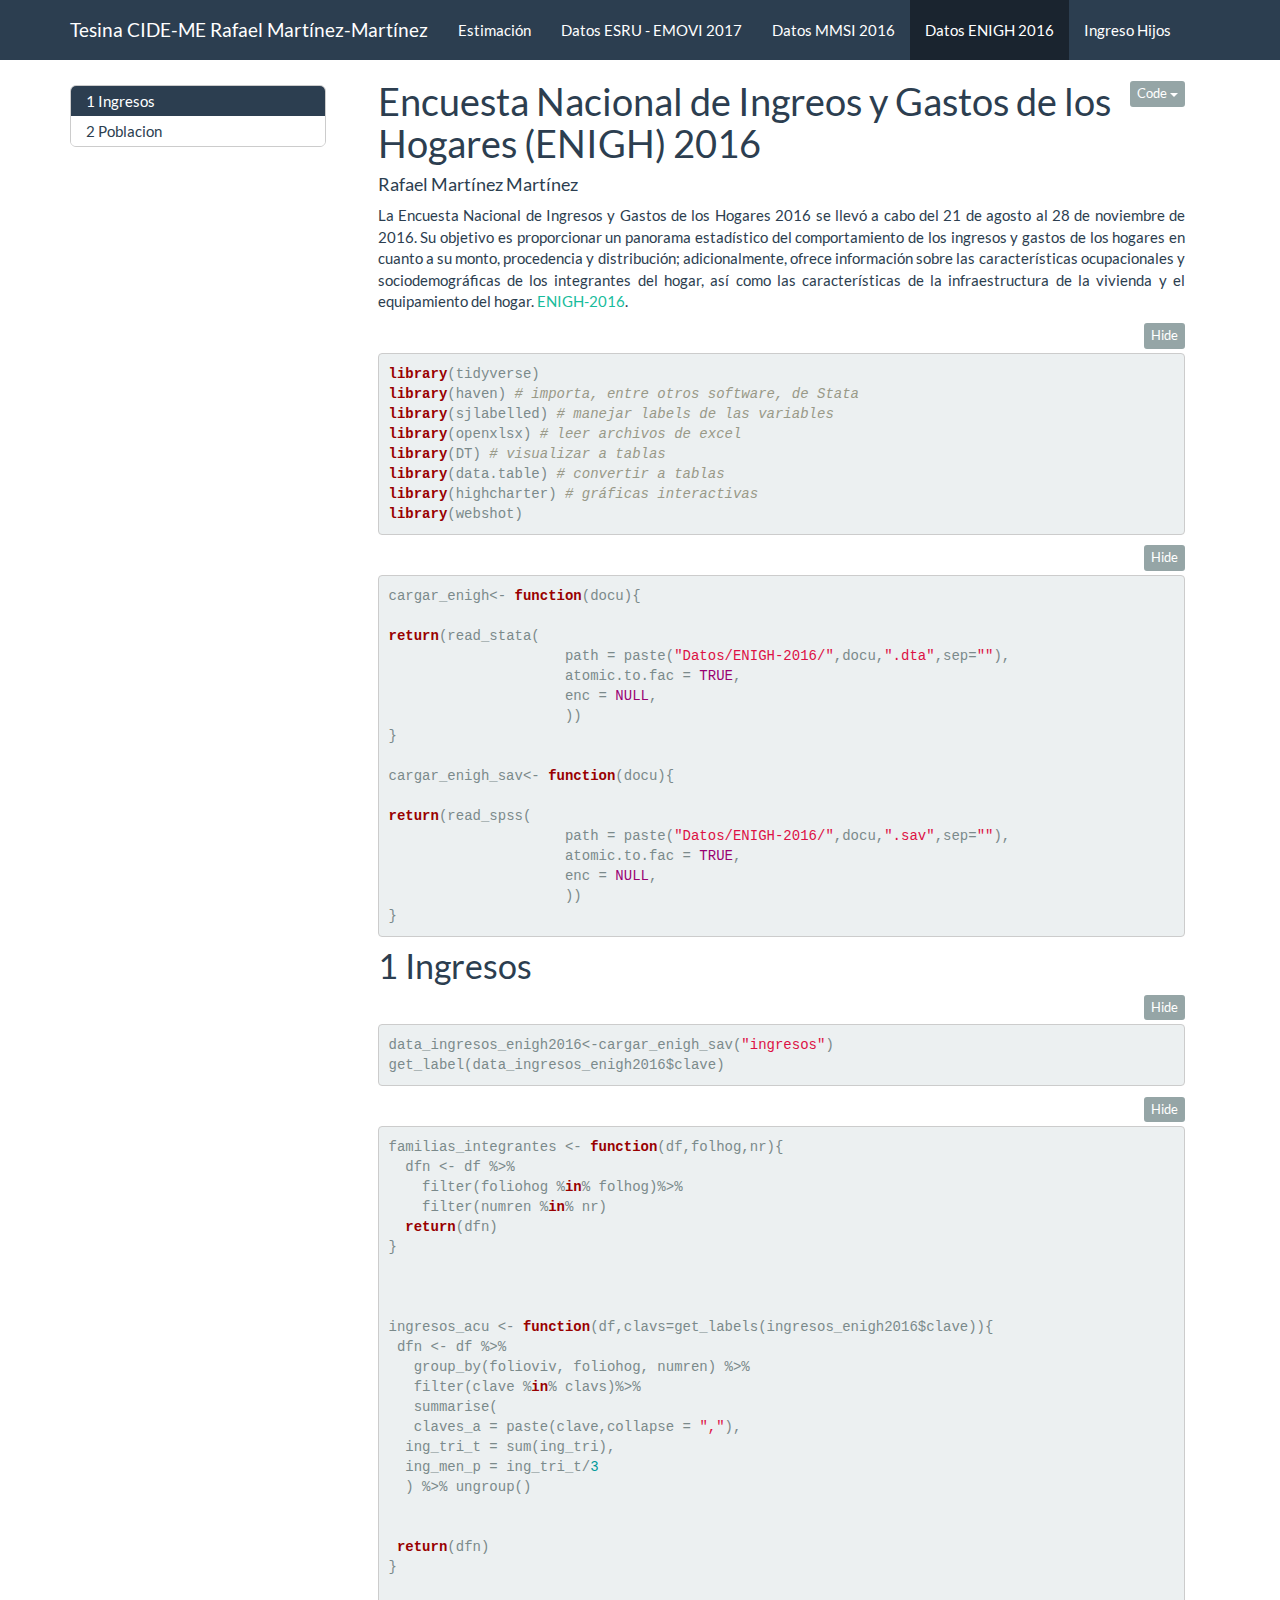
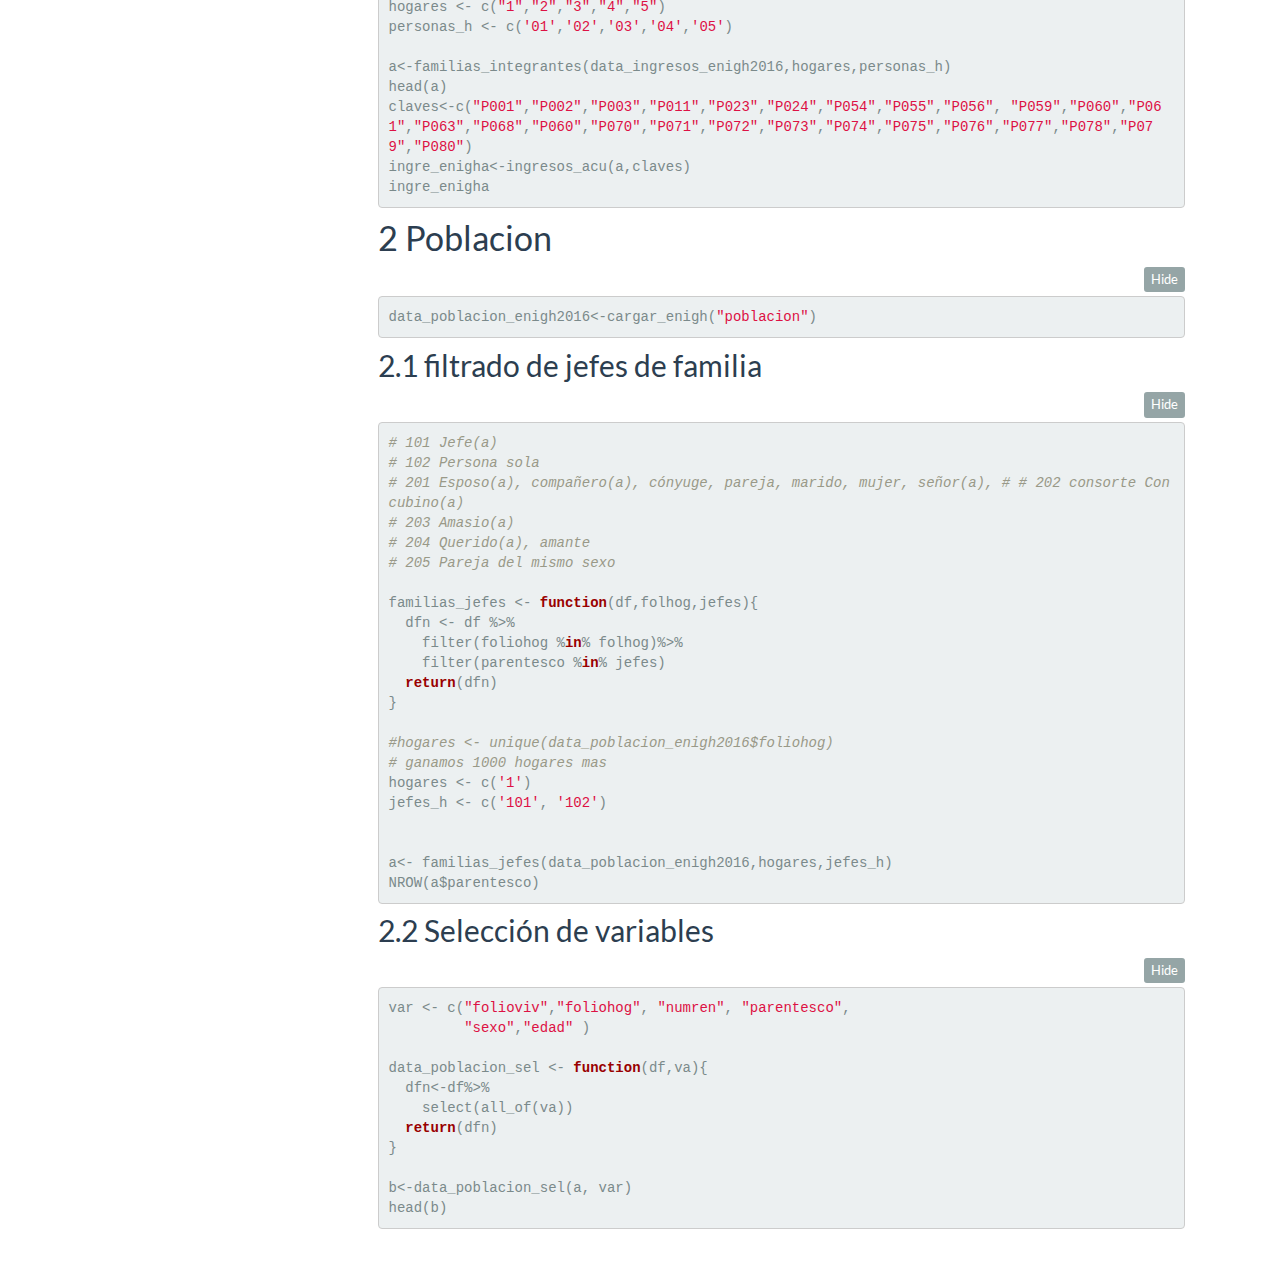
==== commit 95e45b1a: "estimación" ====
--- a/docs/ENIGH2016.html
+++ b/docs/ENIGH2016.html
@@ -370,6 +370,9 @@
     <div id="navbar" class="navbar-collapse collapse">
       <ul class="nav navbar-nav">
         <li>
+  <a href="Estimacion.html">Estimación</a>
+</li>
+<li>
   <a href="ESRU2017.html">Datos ESRU - EMOVI 2017</a>
 </li>
 <li>
@@ -378,6 +381,9 @@
 <li>
   <a href="ENIGH2016.html">Datos ENIGH 2016</a>
 </li>
+<li>
+  <a href="hijos.html">Ingreso Hijos </a>
+</li>
       </ul>
       <ul class="nav navbar-nav navbar-right">
         
@@ -417,19 +423,27 @@
 library(data.table) # convertir a tablas
 library(highcharter) # gráficas interactivas
 library(webshot)</code></pre>
-<pre class="r"><code>cargar&lt;- function(docu){
+<pre class="r"><code>cargar_enigh&lt;- function(docu){
 
 return(read_stata(
                      path = paste(&quot;Datos/ENIGH-2016/&quot;,docu,&quot;.dta&quot;,sep=&quot;&quot;),
+                     atomic.to.fac = TRUE,
+                     enc = NULL,
+                     ))
+}
+
+cargar_enigh_sav&lt;- function(docu){
+
+return(read_spss(
+                     path = paste(&quot;Datos/ENIGH-2016/&quot;,docu,&quot;.sav&quot;,sep=&quot;&quot;),
                      atomic.to.fac = TRUE,
                      enc = NULL,
                      ))
 }</code></pre>
 <div id="ingresos" class="section level1" number="1">
 <h1 number="1"><span class="header-section-number">1</span> Ingresos</h1>
-<pre class="r"><code>data_ingresos_enigh2016&lt;-cargar(&quot;ingresos&quot;)
+<pre class="r"><code>data_ingresos_enigh2016&lt;-cargar_enigh_sav(&quot;ingresos&quot;)
 get_label(data_ingresos_enigh2016$clave)</code></pre>
-<pre><code>## [1] &quot;Claves de ingreso&quot;</code></pre>
 <pre class="r"><code>familias_integrantes &lt;- function(df,folhog,nr){
   dfn &lt;- df %&gt;%
     filter(foliohog %in% folhog)%&gt;%
@@ -453,40 +467,18 @@
  return(dfn)
 }
 
-hogares &lt;- c(&#39;1&#39;)
-personas_h &lt;- c(&#39;01&#39;)
+hogares &lt;- c(&quot;1&quot;,&quot;2&quot;,&quot;3&quot;,&quot;4&quot;,&quot;5&quot;)
+personas_h &lt;- c(&#39;01&#39;,&#39;02&#39;,&#39;03&#39;,&#39;04&#39;,&#39;05&#39;)
 
 a&lt;-familias_integrantes(data_ingresos_enigh2016,hogares,personas_h)
-head(a)</code></pre>
-<pre><code>##     folioviv foliohog numren clave mes_1 mes_2 mes_3 mes_4 mes_5 mes_6 ing_1
-## 1 0100003801        1     01  P001    09    08    07    06    05    04 18000
-## 2 0100003801        1     01  P009                                      6000
-## 3 0100003802        1     01  P001    10    09    08    07    06    05 16000
-## 4 0100003803        1     01  P001    09    08    07    06    05    04 28000
-## 5 0100003804        1     01  P001    09    08    07    06    05    04 10000
-## 6 0100003804        1     01  P009                                      5000
-##   ing_2 ing_3 ing_4 ing_5 ing_6  ing_tri
-## 1 18000 18000 18000 18000 18000 53114.75
-## 2    NA    NA    NA    NA    NA  1475.40
-## 3 16000 16000 16000 16000 16000 47213.11
-## 4 28000 28000 28000 28000 28000 82622.95
-## 5 10000 10000 10000 10000 10000 29508.19
-## 6    NA    NA    NA    NA    NA  1229.50</code></pre>
-<pre class="r"><code>claves&lt;-c(&quot;P001&quot;)
-head(ingresos_acu(a,claves) )</code></pre>
-<pre><code>## # A tibble: 6 x 6
-##   folioviv   foliohog numren claves_a ing_tri_t ing_men_p
-##   &lt;chr&gt;      &lt;chr&gt;    &lt;chr&gt;  &lt;chr&gt;        &lt;dbl&gt;     &lt;dbl&gt;
-## 1 0100003801 1        01     P001        53115.    17705.
-## 2 0100003802 1        01     P001        47213.    15738.
-## 3 0100003803 1        01     P001        82623.    27541.
-## 4 0100003804 1        01     P001        29508.     9836.
-## 5 0100003805 1        01     P001        35410.    11803.
-## 6 0100010406 1        01     P001        42848.    14283.</code></pre>
+head(a)
+claves&lt;-c(&quot;P001&quot;,&quot;P002&quot;,&quot;P003&quot;,&quot;P011&quot;,&quot;P023&quot;,&quot;P024&quot;,&quot;P054&quot;,&quot;P055&quot;,&quot;P056&quot;, &quot;P059&quot;,&quot;P060&quot;,&quot;P061&quot;,&quot;P063&quot;,&quot;P068&quot;,&quot;P060&quot;,&quot;P070&quot;,&quot;P071&quot;,&quot;P072&quot;,&quot;P073&quot;,&quot;P074&quot;,&quot;P075&quot;,&quot;P076&quot;,&quot;P077&quot;,&quot;P078&quot;,&quot;P079&quot;,&quot;P080&quot;)
+ingre_enigha&lt;-ingresos_acu(a,claves) 
+ingre_enigha</code></pre>
 </div>
 <div id="poblacion" class="section level1" number="2">
 <h1 number="2"><span class="header-section-number">2</span> Poblacion</h1>
-<pre class="r"><code>data_poblacion_enigh2016&lt;-cargar(&quot;poblacion&quot;)</code></pre>
+<pre class="r"><code>data_poblacion_enigh2016&lt;-cargar_enigh(&quot;poblacion&quot;)</code></pre>
 <div id="filtrado-de-jefes-de-familia" class="section level2" number="2.1">
 <h2 number="2.1"><span class="header-section-number">2.1</span> filtrado de jefes de familia</h2>
 <pre class="r"><code># 101 Jefe(a)
@@ -511,7 +503,6 @@
 
 a&lt;- familias_jefes(data_poblacion_enigh2016,hogares,jefes_h)
 NROW(a$parentesco)</code></pre>
-<pre><code>## [1] 69169</code></pre>
 </div>
 <div id="selección-de-variables" class="section level2" number="2.2">
 <h2 number="2.2"><span class="header-section-number">2.2</span> Selección de variables</h2>
@@ -526,17 +517,10 @@
 
 b&lt;-data_poblacion_sel(a, var)
 head(b)</code></pre>
-<pre><code>##     folioviv foliohog numren parentesco sexo edad
-## 1 0100003801        1     01        101    1   33
-## 2 0100003802        1     01        101    1   29
-## 3 0100003803        1     01        101    1   47
-## 4 0100003804        1     01        101    2   29
-## 5 0100003805        1     01        101    1   55
-## 6 0100010401        1     01        101    1   66</code></pre>
-</div>
-</div>
-
-<div id="rmd-source-code">[base64]</div>
+</div>
+</div>
+
+<div id="rmd-source-code">[base64]</div>
 
 
 </div>
@@ -575,7 +559,7 @@
 <script>
 $(document).ready(function () {
   window.initializeSourceEmbed("ENIGH2016.Rmd");
-  window.initializeCodeFolding("hide" === "show");
+  window.initializeCodeFolding("show" === "show");
 });
 </script>
 
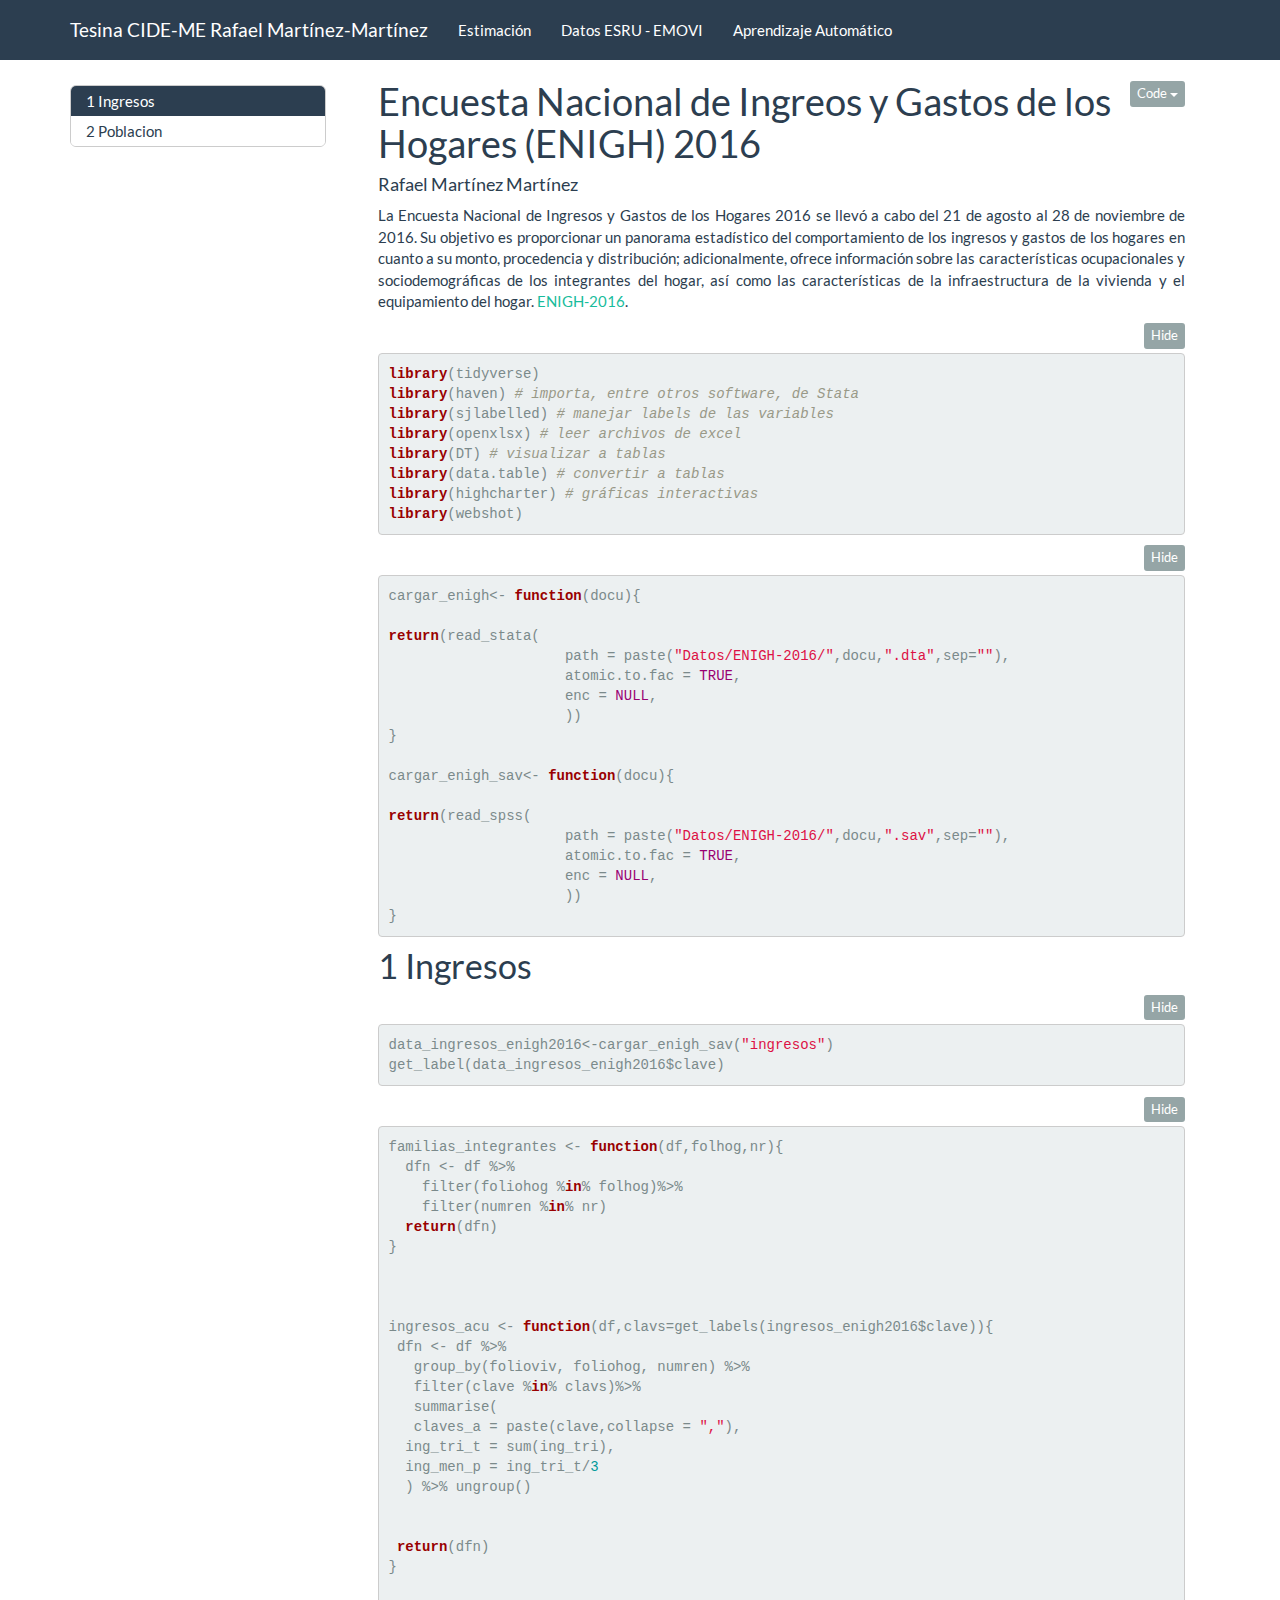
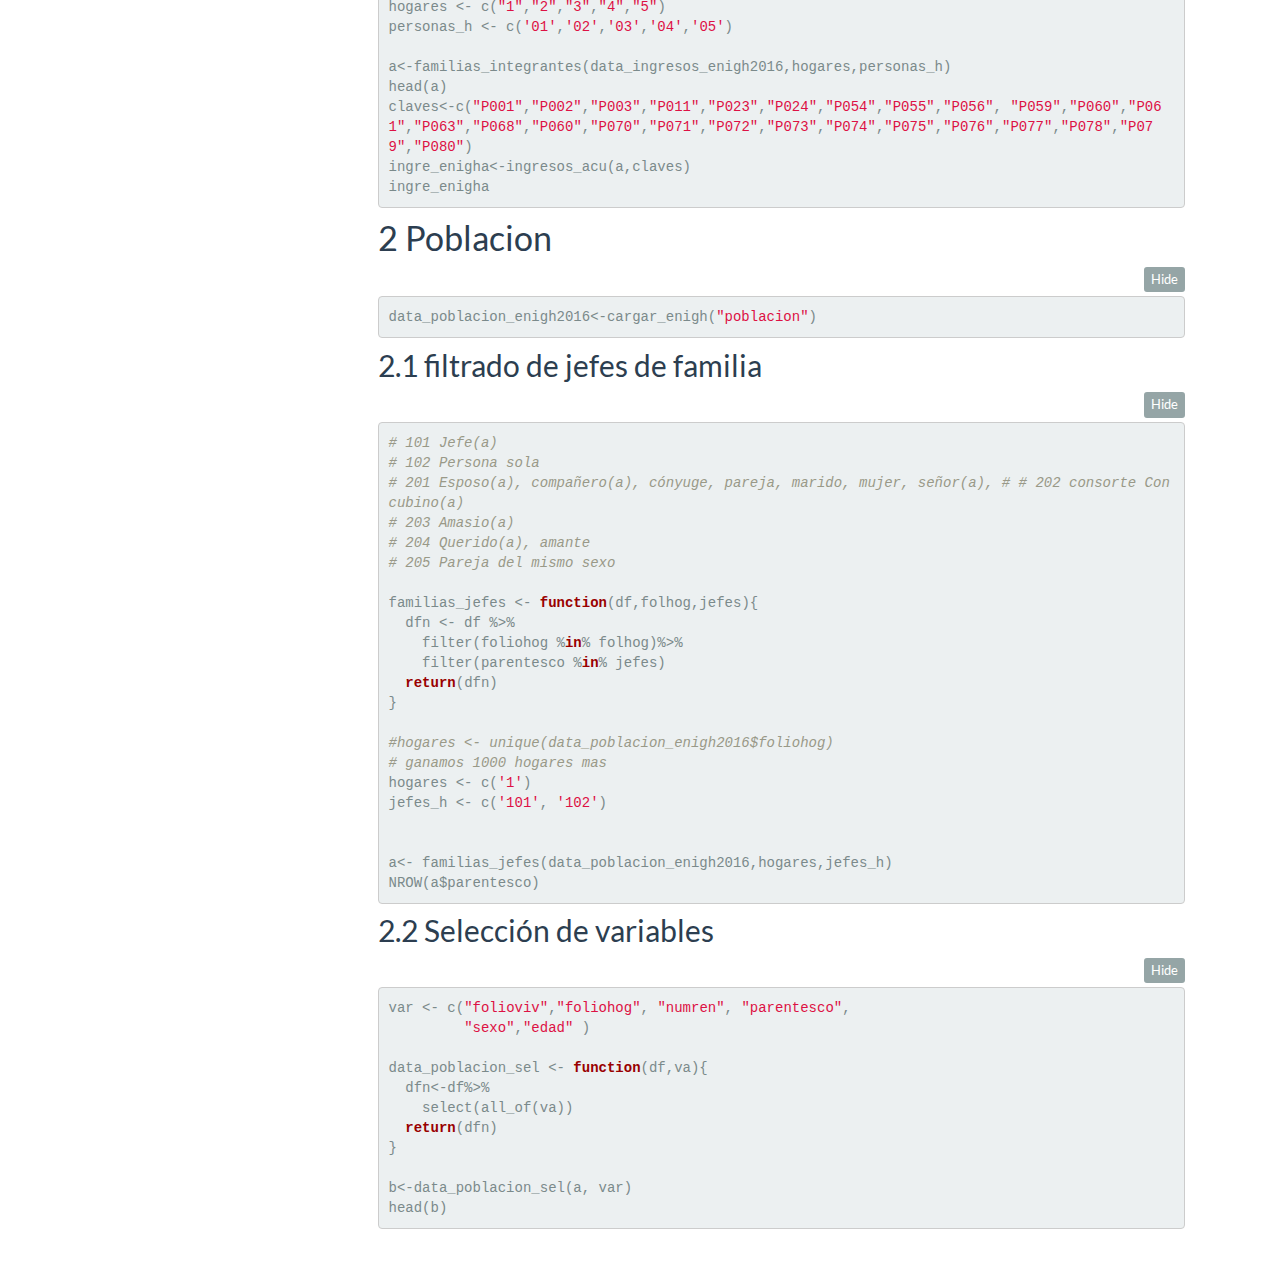
==== commit 01217316: "codigos" ====
--- a/docs/ENIGH2016.html
+++ b/docs/ENIGH2016.html
@@ -373,16 +373,10 @@
   <a href="Estimacion.html">Estimación</a>
 </li>
 <li>
-  <a href="ESRU2017.html">Datos ESRU - EMOVI 2017</a>
+  <a href="ESRU2017.html">Datos ESRU - EMOVI</a>
 </li>
 <li>
-  <a href="MMSI2016.html">Datos MMSI 2016</a>
-</li>
-<li>
-  <a href="ENIGH2016.html">Datos ENIGH 2016</a>
-</li>
-<li>
-  <a href="hijos.html">Ingreso Hijos </a>
+  <a href="AA.html">Aprendizaje Automático</a>
 </li>
       </ul>
       <ul class="nav navbar-nav navbar-right">
